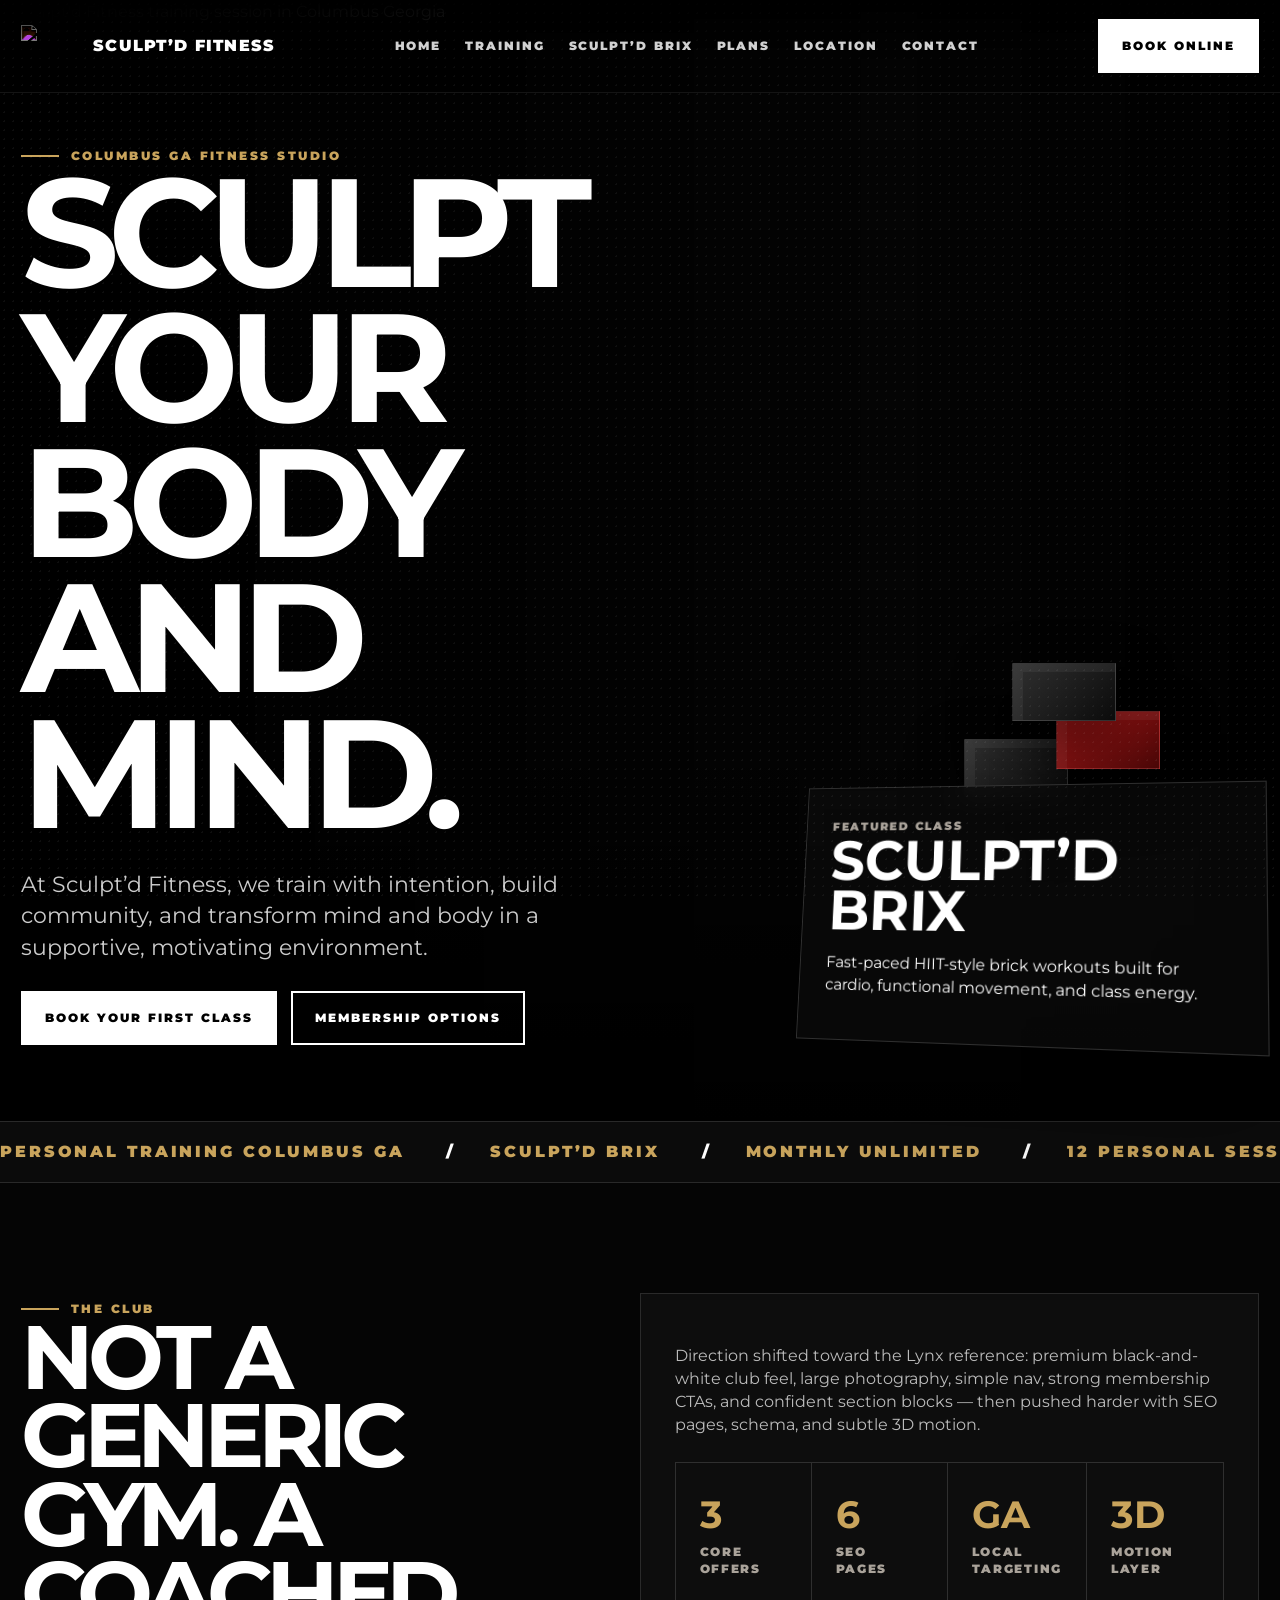
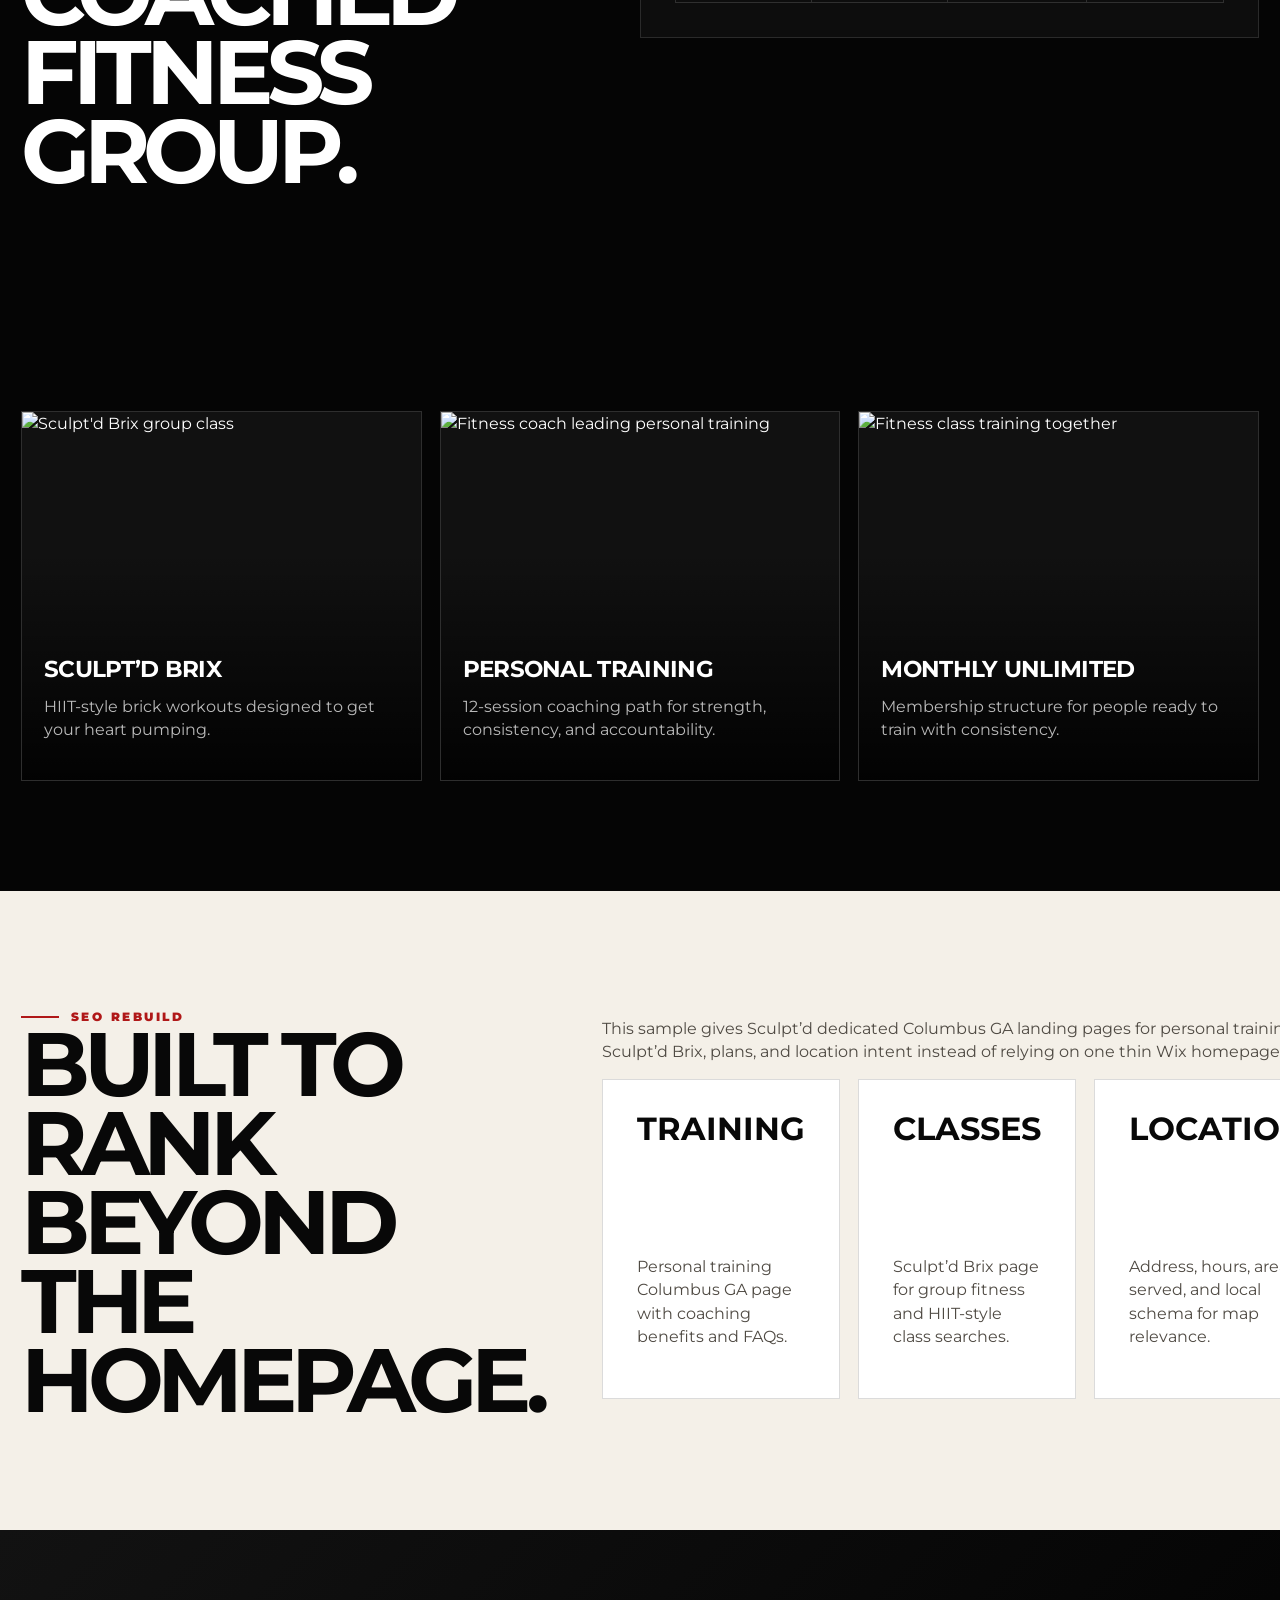
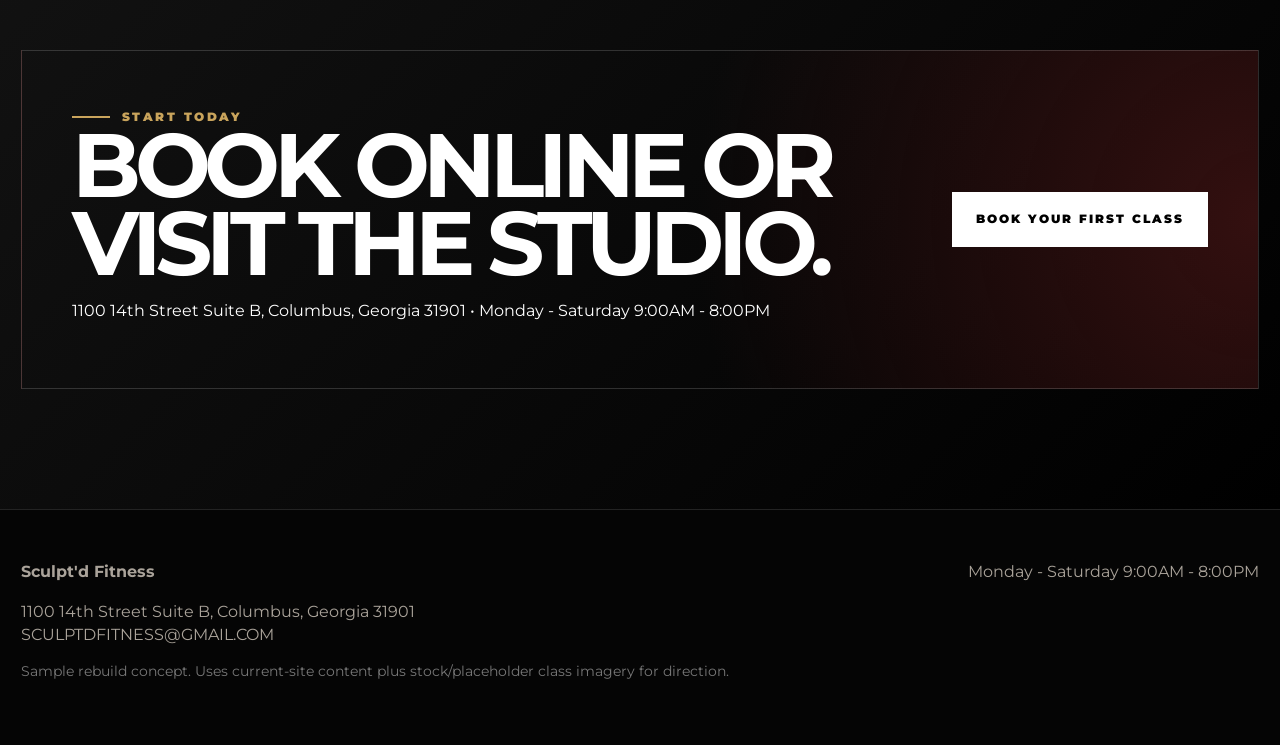
==== index.html @ f7540412 "Initial Sculptd Fitness rebuild sample" ====
<!doctype html><html lang="en"><head><meta charset="utf-8"><meta name="viewport" content="width=device-width,initial-scale=1"><title>Sculpt’d Fitness Columbus GA | Personal Training & Group Fitness</title><meta name="description" content="Sculpt’d Fitness in Columbus, GA offers intentional personal training, Sculpt’d Brix group classes, and supportive fitness coaching for body and mind."><link rel="canonical" href="https://sculptd-fitness-lynx-style.amplifyapp.com/"><meta name="robots" content="index,follow,max-image-preview:large"><meta property="og:type" content="website"><meta property="og:site_name" content="Sculpt'd Fitness"><meta property="og:title" content="Sculpt’d Fitness Columbus GA | Personal Training & Group Fitness"><meta property="og:description" content="Sculpt’d Fitness in Columbus, GA offers intentional personal training, Sculpt’d Brix group classes, and supportive fitness coaching for body and mind."><meta property="og:url" content="https://sculptd-fitness-lynx-style.amplifyapp.com/"><meta property="og:image" content="https://static.wixstatic.com/media/26e661_0a18be7fd16a49028273968df0d10be4~mv2.jpg/v1/fit/w_1920,h_1082,q_90,enc_avif,quality_auto/26e661_0a18be7fd16a49028273968df0d10be4~mv2.jpg"><meta name="twitter:card" content="summary_large_image"><meta name="theme-color" content="#050505"><link rel="preconnect" href="https://static.wixstatic.com"><link rel="preconnect" href="https://images.unsplash.com"><link rel="preconnect" href="https://fonts.gstatic.com" crossorigin><link href="https://fonts.googleapis.com/css2?family=Montserrat:wght@500;700;800;900&display=swap" rel="stylesheet"><link rel="stylesheet" href="/assets/styles.css"><script type="application/ld+json">{"@context":"https://schema.org","@graph":[{"@type":"HealthClub","name":"Sculpt'd Fitness","url":"https://sculptd-fitness-lynx-style.amplifyapp.com/","description":"Sculpt\u2019d Fitness in Columbus, GA offers intentional personal training, Sculpt\u2019d Brix group classes, and supportive fitness coaching for body and mind.","email":"SCULPTDFITNESS@GMAIL.COM","address":{"@type":"PostalAddress","streetAddress":"1100 14th Street Suite B","addressLocality":"Columbus","addressRegion":"GA","postalCode":"31901","addressCountry":"US"},"areaServed":["Columbus GA","Phenix City AL","Fort Moore","Midtown Columbus","Uptown Columbus"],"openingHours":"Mo-Sa 09:00-20:00","image":["https://static.wixstatic.com/media/26e661_0a18be7fd16a49028273968df0d10be4~mv2.jpg/v1/fit/w_1920,h_1082,q_90,enc_avif,quality_auto/26e661_0a18be7fd16a49028273968df0d10be4~mv2.jpg","https://static.wixstatic.com/media/26e661_332466b72b2a48c4b54aef858ad2193b~mv2.jpg/v1/fill/w_1920,h_1082,fp_0.43_0.16,q_90,enc_avif,quality_auto/26e661_332466b72b2a48c4b54aef858ad2193b~mv2.jpg"],"priceRange":"$$"},{"@type":"WebPage","name":"Sculpt\u2019d Fitness Columbus GA | Personal Training & Group Fitness","url":"https://sculptd-fitness-lynx-style.amplifyapp.com/","description":"Sculpt\u2019d Fitness in Columbus, GA offers intentional personal training, Sculpt\u2019d Brix group classes, and supportive fitness coaching for body and mind."}]}</script></head><body><div class="noise"></div><header class="top"><div class="wrap nav"><a class="brand" href="/"><img src="https://static.wixstatic.com/media/26e661_750575c9e4274ef0bce6923ff334ce80~mv2.png/v1/fit/w_960,h_540,q_90,enc_avif,quality_auto/26e661_750575c9e4274ef0bce6923ff334ce80~mv2.png" alt="Sculpt'd Fitness logo"><span>Sculpt’d Fitness</span></a><nav class="links"><a href="/">Home</a><a href="/personal-training-columbus-ga/">Training</a><a href="/sculptd-brix-columbus-ga/">Sculpt’d Brix</a><a href="/plans/">Plans</a><a href="/location/">Location</a><a href="/contact/">Contact</a></nav><a class="btn" href="/contact/">Book Online</a></div></header><main><section class="hero"><div class="hero-bg"><img src="https://static.wixstatic.com/media/26e661_0a18be7fd16a49028273968df0d10be4~mv2.jpg/v1/fit/w_1920,h_1082,q_90,enc_avif,quality_auto/26e661_0a18be7fd16a49028273968df0d10be4~mv2.jpg" alt="Sculpt'd Fitness training session in Columbus Georgia"></div><div class="wrap hero-grid"><div><span class="eyebrow">Columbus GA fitness studio</span><h1>Sculpt your body and mind.</h1><p class="lede">At Sculpt’d Fitness, we train with intention, build community, and transform mind and body in a supportive, motivating environment.</p><div class="hero-actions"><a class="btn" href="/contact/">Book your first class</a><a class="btn ghost" href="/plans/">Membership options</a></div></div><div class="motion-stage"><div class="bricks"><span class="brick"></span><span class="brick"></span><span class="brick"></span></div><div class="brick-card"><span>Featured class</span><b>Sculpt’d Brix</b><p>Fast-paced HIIT-style brick workouts built for cardio, functional movement, and class energy.</p></div></div></div></section><section class="strip"><div class="ticker"><span>Personal Training Columbus GA</span><span>Sculpt’d Brix</span><span>Monthly Unlimited</span><span>12 Personal Sessions</span><span>Group Fitness Classes</span><span>Downtown Columbus Fitness</span><span>Personal Training Columbus GA</span><span>Sculpt’d Brix</span></div></section><section class="section"><div class="wrap split"><div><span class="eyebrow">The club</span><h2>Not a generic gym. A coached fitness group.</h2></div><div class="dark-card"><p>Direction shifted toward the Lynx reference: premium black-and-white club feel, large photography, simple nav, strong membership CTAs, and confident section blocks — then pushed harder with SEO pages, schema, and subtle 3D motion.</p><div class="number-grid"><div class="num"><b>3</b><span>Core offers</span></div><div class="num"><b>6</b><span>SEO pages</span></div><div class="num"><b>GA</b><span>Local targeting</span></div><div class="num"><b>3D</b><span>Motion layer</span></div></div></div></div></section><section class="section"><div class="wrap grid"><a class="tile" href="/sculptd-brix-columbus-ga/"><img src="https://static.wixstatic.com/media/26e661_332466b72b2a48c4b54aef858ad2193b~mv2.jpg/v1/fill/w_1920,h_1082,fp_0.43_0.16,q_90,enc_avif,quality_auto/26e661_332466b72b2a48c4b54aef858ad2193b~mv2.jpg" alt="Sculpt'd Brix group class"><div class="tile-content"><h3>Sculpt’d Brix</h3><p>HIIT-style brick workouts designed to get your heart pumping.</p></div></a><a class="tile" href="/personal-training-columbus-ga/"><img src="https://static.wixstatic.com/media/26e661_a93cd46734074bb7bc2c0c026bea929a~mv2.jpg/v1/fit/w_1920,h_1082,q_90,enc_avif,quality_auto/26e661_a93cd46734074bb7bc2c0c026bea929a~mv2.jpg" alt="Fitness coach leading personal training"><div class="tile-content"><h3>Personal Training</h3><p>12-session coaching path for strength, consistency, and accountability.</p></div></a><a class="tile" href="/plans/"><img src="https://images.unsplash.com/photo-1518611012118-696072aa579a?auto=format&fit=crop&w=1800&q=86" alt="Fitness class training together"><div class="tile-content"><h3>Monthly Unlimited</h3><p>Membership structure for people ready to train with consistency.</p></div></a></div></section><section class="section white"><div class="wrap split"><div><span class="eyebrow">SEO rebuild</span><h2>Built to rank beyond the homepage.</h2></div><div><p>This sample gives Sculpt’d dedicated Columbus GA landing pages for personal training, Sculpt’d Brix, plans, and location intent instead of relying on one thin Wix homepage.</p><div class="plans"><div class="plan"><strong>Training</strong><p>Personal training Columbus GA page with coaching benefits and FAQs.</p></div><div class="plan"><strong>Classes</strong><p>Sculpt’d Brix page for group fitness and HIIT-style class searches.</p></div><div class="plan"><strong>Location</strong><p>Address, hours, area served, and local schema for map relevance.</p></div></div></div></div></section><section class="cta"><div class="wrap cta-box"><div><span class="eyebrow">Start today</span><h2>Book online or visit the studio.</h2><p>1100 14th Street Suite B, Columbus, Georgia 31901 • Monday - Saturday 9:00AM - 8:00PM</p></div><a class="btn" href="/contact/">Book Your First Class</a></div></section></main><footer><div class="wrap foot"><div><b>Sculpt'd Fitness</b><p>1100 14th Street Suite B, Columbus, Georgia 31901<br>SCULPTDFITNESS@GMAIL.COM</p><p class="fine">Sample rebuild concept. Uses current-site content plus stock/placeholder class imagery for direction.</p></div><div>Monday - Saturday 9:00AM - 8:00PM</div></div></footer><script src="/assets/site.js" defer></script></body></html>
---- assets/styles.css ----
:root{--black:#050505;--white:#fff;--soft:#f4f0e8;--muted:#aaa39a;--gold:#c9a45c;--red:#b01818;--line:rgba(255,255,255,.16);--max:1240px}*{box-sizing:border-box}html{scroll-behavior:smooth}body{margin:0;background:#050505;color:#fff;font-family:Montserrat,Arial,sans-serif;line-height:1.45;overflow-x:hidden}img{max-width:100%;display:block}.noise{position:fixed;inset:0;pointer-events:none;opacity:.055;background-image:radial-gradient(#fff 1px,transparent 1px);background-size:9px 9px;z-index:1}.wrap{width:min(var(--max),calc(100% - 42px));margin:auto}.top{position:fixed;top:0;left:0;right:0;z-index:20;background:linear-gradient(180deg,rgba(0,0,0,.9),rgba(0,0,0,.35),transparent);border-bottom:1px solid rgba(255,255,255,.08)}.nav{height:92px;display:flex;align-items:center;justify-content:space-between;gap:22px}.brand{display:flex;align-items:center;gap:14px;text-decoration:none;color:#fff;font-weight:950;text-transform:uppercase;letter-spacing:.08em}.brand img{width:58px;height:42px;object-fit:contain;filter:invert(1) contrast(1.3)}.links{display:flex;gap:24px;align-items:center}.links a{text-decoration:none;text-transform:uppercase;font-size:.75rem;font-weight:900;letter-spacing:.16em;color:rgba(255,255,255,.82)}.links a:hover{color:var(--gold)}.btn{display:inline-flex;align-items:center;justify-content:center;text-decoration:none;background:#fff;color:#000;text-transform:uppercase;font-size:.78rem;letter-spacing:.16em;font-weight:950;padding:16px 22px;border:2px solid #fff;transition:.22s transform,.22s background,.22s color}.btn:hover{transform:translateY(-3px);background:var(--gold);border-color:var(--gold)}.btn.ghost{background:transparent;color:#fff}.btn.ghost:hover{background:#fff;color:#000}.hero{min-height:100vh;position:relative;display:grid;align-items:end;isolation:isolate;padding:140px 0 76px}.hero:before{content:"";position:absolute;inset:0;background:linear-gradient(90deg,#000 0%,rgba(0,0,0,.84) 32%,rgba(0,0,0,.26) 70%,#000 100%),linear-gradient(0deg,#000 0%,transparent 35%);z-index:-1}.hero-bg{position:absolute;inset:0;z-index:-2;overflow:hidden}.hero-bg img{width:100%;height:100%;object-fit:cover;filter:grayscale(.12) contrast(1.14);animation:slowZoom 16s ease-in-out infinite alternate}.hero-grid{display:grid;grid-template-columns:1.05fr .95fr;gap:44px;align-items:end}.eyebrow{display:inline-flex;gap:12px;align-items:center;color:var(--gold);font-weight:950;text-transform:uppercase;letter-spacing:.2em;font-size:.77rem}.eyebrow:before{content:"";width:38px;height:2px;background:var(--gold)}h1,h2,h3{margin:0;text-transform:uppercase;line-height:.88;letter-spacing:-.07em}h1{font-size:clamp(4.6rem,12vw,11.8rem);max-width:980px}h2{font-size:clamp(2.8rem,7vw,7rem)}h3{font-size:1.45rem;letter-spacing:-.03em}.lede{font-size:clamp(1.06rem,1.7vw,1.38rem);color:rgba(255,255,255,.8);max-width:660px;margin:28px 0}.hero-actions{display:flex;gap:14px;flex-wrap:wrap}.motion-stage{perspective:1000px;min-height:360px;position:relative}.brick-card{position:absolute;right:0;bottom:0;width:min(470px,92%);padding:28px;background:rgba(10,10,10,.74);border:1px solid var(--line);backdrop-filter:blur(12px);transform:rotateY(-12deg) rotateX(8deg);box-shadow:0 40px 90px rgba(0,0,0,.48);animation:cardFloat 7s ease-in-out infinite}.brick-card b{display:block;font-size:3.6rem;line-height:.9;text-transform:uppercase}.brick-card span{color:var(--muted);text-transform:uppercase;letter-spacing:.14em;font-weight:900;font-size:.78rem}.bricks{position:absolute;right:55px;top:-40px;width:240px;height:190px;transform-style:preserve-3d;animation:brickSpin 9s ease-in-out infinite}.brick{position:absolute;width:104px;height:58px;background:linear-gradient(135deg,#303030,#0b0b0b);border:1px solid rgba(255,255,255,.1);box-shadow:inset 10px 8px rgba(255,255,255,.05),0 22px 55px rgba(0,0,0,.55)}.brick:nth-child(1){left:0;top:94px}.brick:nth-child(2){left:92px;top:66px;background:linear-gradient(135deg,var(--red),#4d0707)}.brick:nth-child(3){left:48px;top:18px}.strip{border-block:1px solid rgba(255,255,255,.12);background:#0b0b0b;overflow:hidden}.ticker{display:flex;gap:34px;white-space:nowrap;animation:ticker 24s linear infinite;padding:18px 0;color:var(--gold);font-weight:950;text-transform:uppercase;letter-spacing:.18em}.ticker span:after{content:" /";color:#fff;margin-left:34px}.section{padding:110px 0;position:relative}.split{display:grid;grid-template-columns:.95fr 1.05fr;gap:58px;align-items:start}.dark-card{background:#0d0d0d;border:1px solid rgba(255,255,255,.12);padding:34px}.grid{display:grid;grid-template-columns:repeat(3,1fr);gap:18px}.tile{min-height:370px;position:relative;overflow:hidden;background:#111;border:1px solid rgba(255,255,255,.12);transform-style:preserve-3d;transition:.25s transform,.25s border;color:#fff;text-decoration:none}.tile:hover{transform:translateY(-10px) rotateX(3deg);border-color:rgba(201,164,92,.58)}.tile img{position:absolute;inset:0;width:100%;height:100%;object-fit:cover;filter:grayscale(.12) contrast(1.1);transition:.4s transform}.tile:hover img{transform:scale(1.05)}.tile:after{content:"";position:absolute;inset:0;background:linear-gradient(0deg,rgba(0,0,0,.88),transparent 62%)}.tile-content{position:absolute;left:22px;right:22px;bottom:22px;z-index:2}.tile p,.dark-card p,.split p{color:rgba(255,255,255,.72)}.number-grid{display:grid;grid-template-columns:repeat(4,1fr);border:1px solid rgba(255,255,255,.14);margin-top:26px}.num{padding:24px;border-right:1px solid rgba(255,255,255,.14)}.num:last-child{border-right:0}.num b{font-size:2.4rem;color:var(--gold)}.num span{display:block;color:var(--muted);text-transform:uppercase;font-size:.75rem;letter-spacing:.14em;font-weight:900}.white{background:var(--soft);color:#080808}.white .eyebrow{color:var(--red)}.white .eyebrow:before{background:var(--red)}.white p{color:#4f4a43}.plans{display:grid;grid-template-columns:repeat(3,1fr);gap:18px}.plan{padding:34px;border:1px solid rgba(0,0,0,.14);background:#fff;min-height:320px;display:flex;flex-direction:column;justify-content:space-between}.plan strong{font-size:2rem;text-transform:uppercase;line-height:.95}.plan .price{font-size:1.15rem;color:var(--red);font-weight:950}.locbox{display:grid;grid-template-columns:1fr 1fr;border:1px solid rgba(255,255,255,.14)}.locbox>div{padding:42px}.locbox>div+div{border-left:1px solid rgba(255,255,255,.14)}.faq details{border-top:1px solid rgba(255,255,255,.14);padding:22px 0}.faq summary{cursor:pointer;font-weight:950;text-transform:uppercase;letter-spacing:.08em}.cta{padding:120px 0;background:linear-gradient(135deg,#121212,#000)}.cta-box{display:grid;grid-template-columns:1fr auto;gap:30px;align-items:center;border:1px solid rgba(255,255,255,.16);padding:50px;background:radial-gradient(circle at right,#341010,transparent 45%)}footer{padding:50px 0;color:var(--muted);border-top:1px solid rgba(255,255,255,.12);background:#050505}.foot{display:grid;grid-template-columns:1fr auto;gap:26px}.fine{font-size:.85rem;color:#777}@keyframes slowZoom{from{transform:scale(1)}to{transform:scale(1.08)}}@keyframes cardFloat{0%,100%{transform:rotateY(-12deg) rotateX(8deg) translateY(0)}50%{transform:rotateY(-6deg) rotateX(4deg) translateY(-18px)}}@keyframes brickSpin{0%,100%{transform:rotateZ(-5deg) rotateY(0)}50%{transform:rotateZ(4deg) rotateY(28deg)}}@keyframes ticker{to{transform:translateX(-50%)}}@media(max-width:940px){.links{display:none}.hero-grid,.split,.locbox,.cta-box{grid-template-columns:1fr}.grid,.plans{grid-template-columns:1fr}.number-grid{grid-template-columns:1fr 1fr}.hero{padding-top:120px}.motion-stage{min-height:260px}.locbox>div+div{border-left:0;border-top:1px solid rgba(255,255,255,.14)}h1{font-size:clamp(4rem,18vw,7rem)}}@media(prefers-reduced-motion:reduce){*{animation:none!important;transition:none!important}}
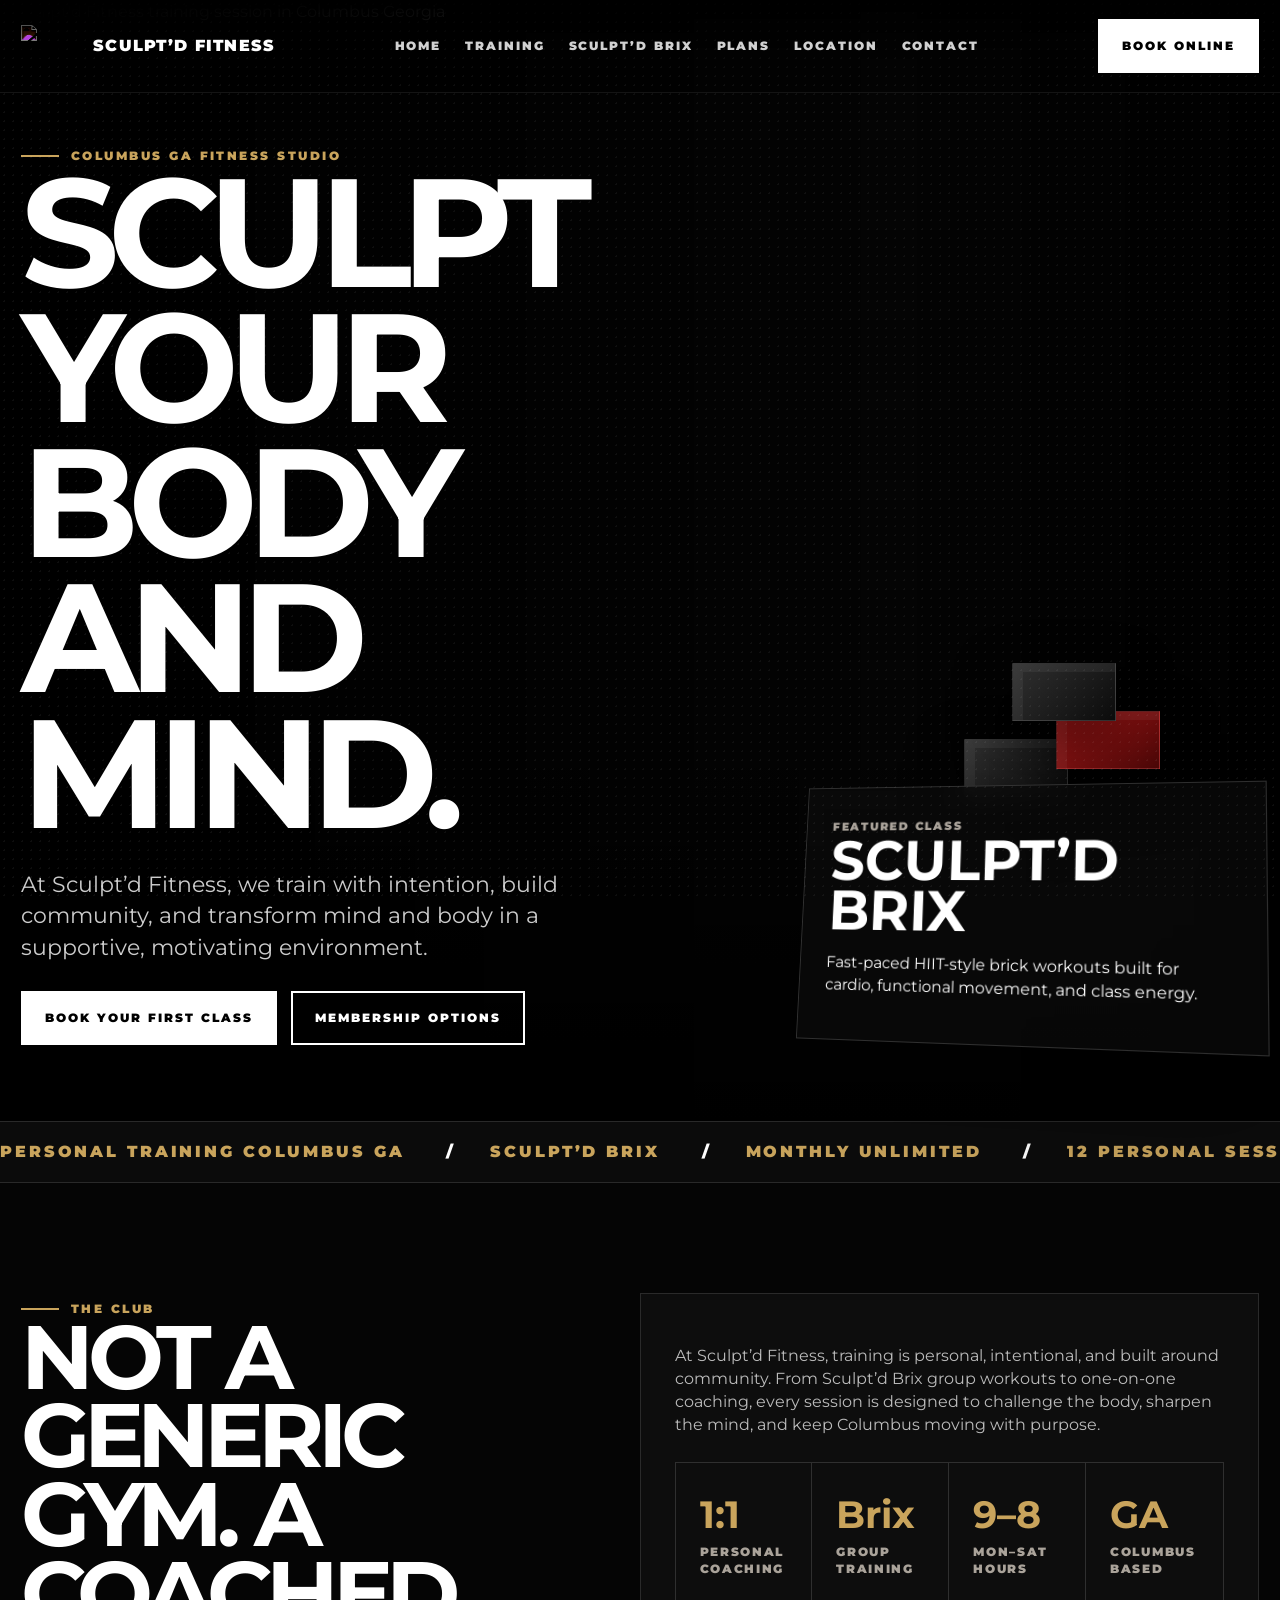
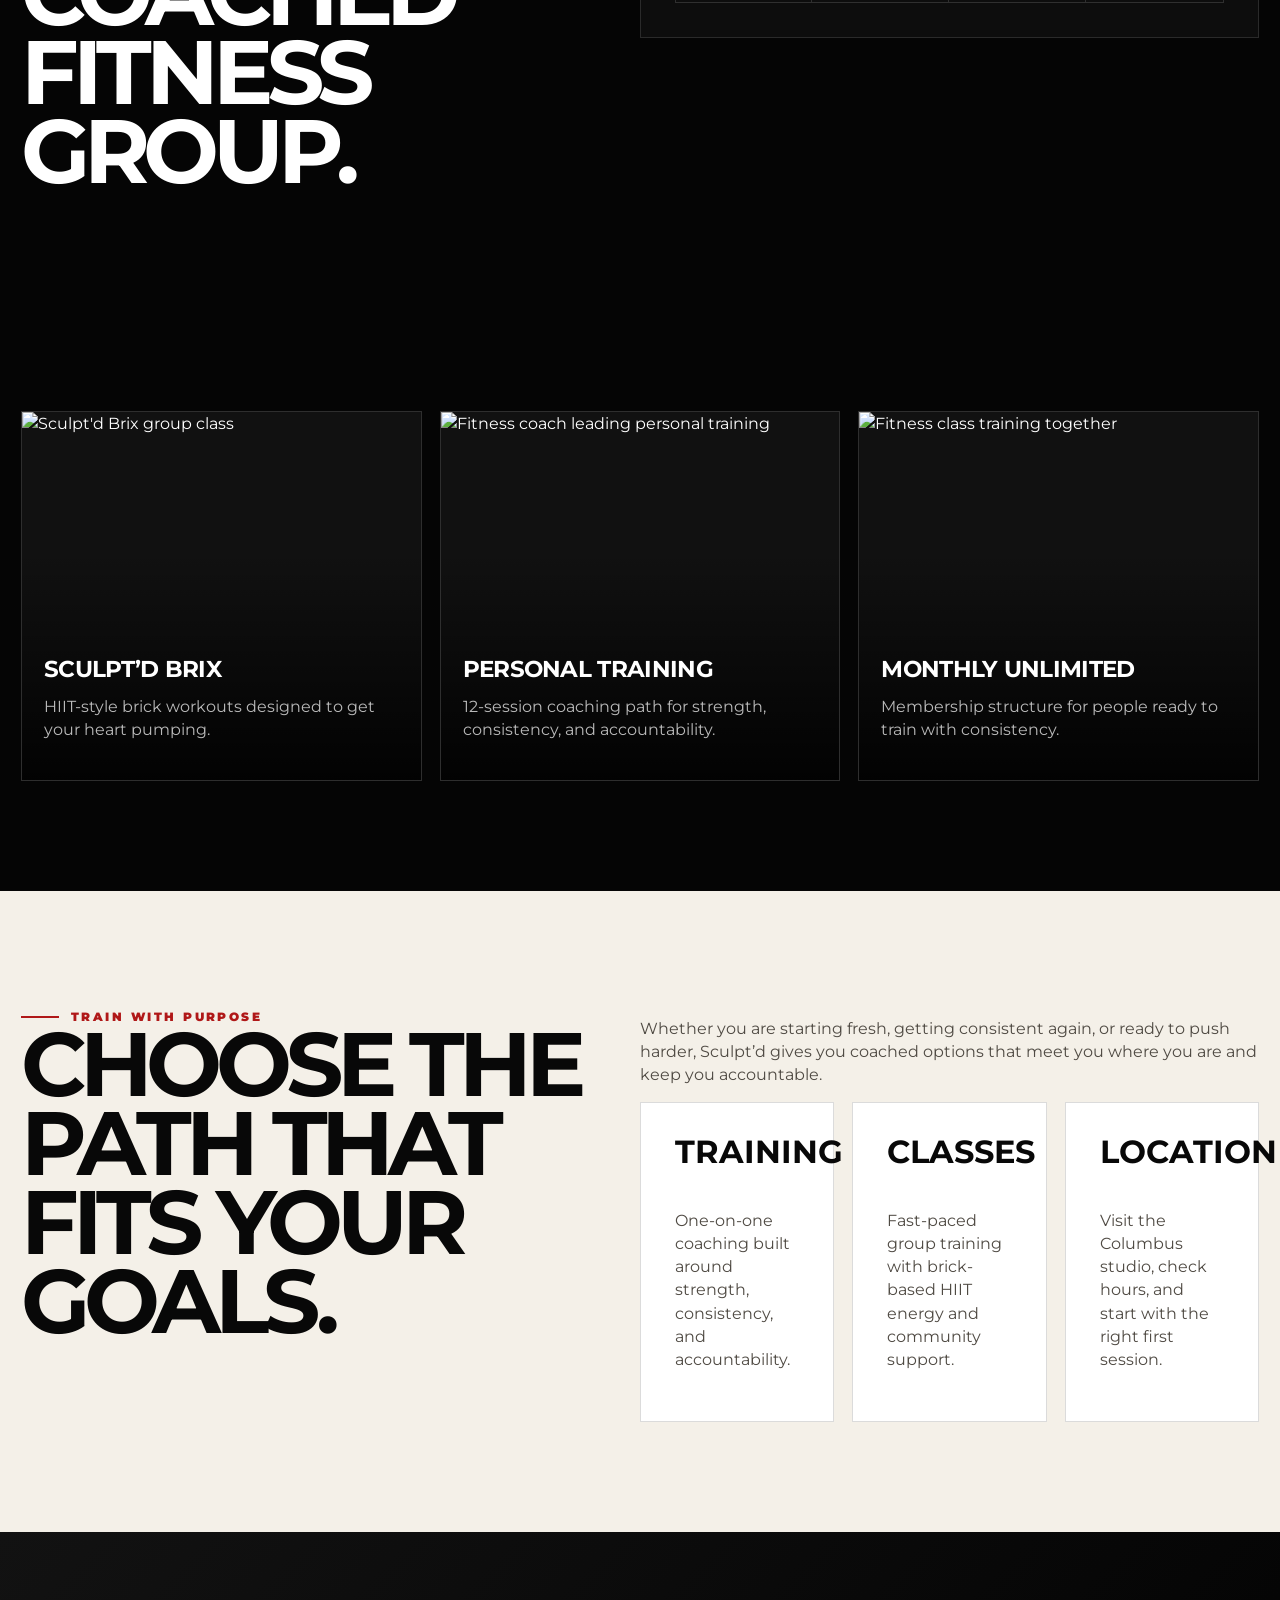
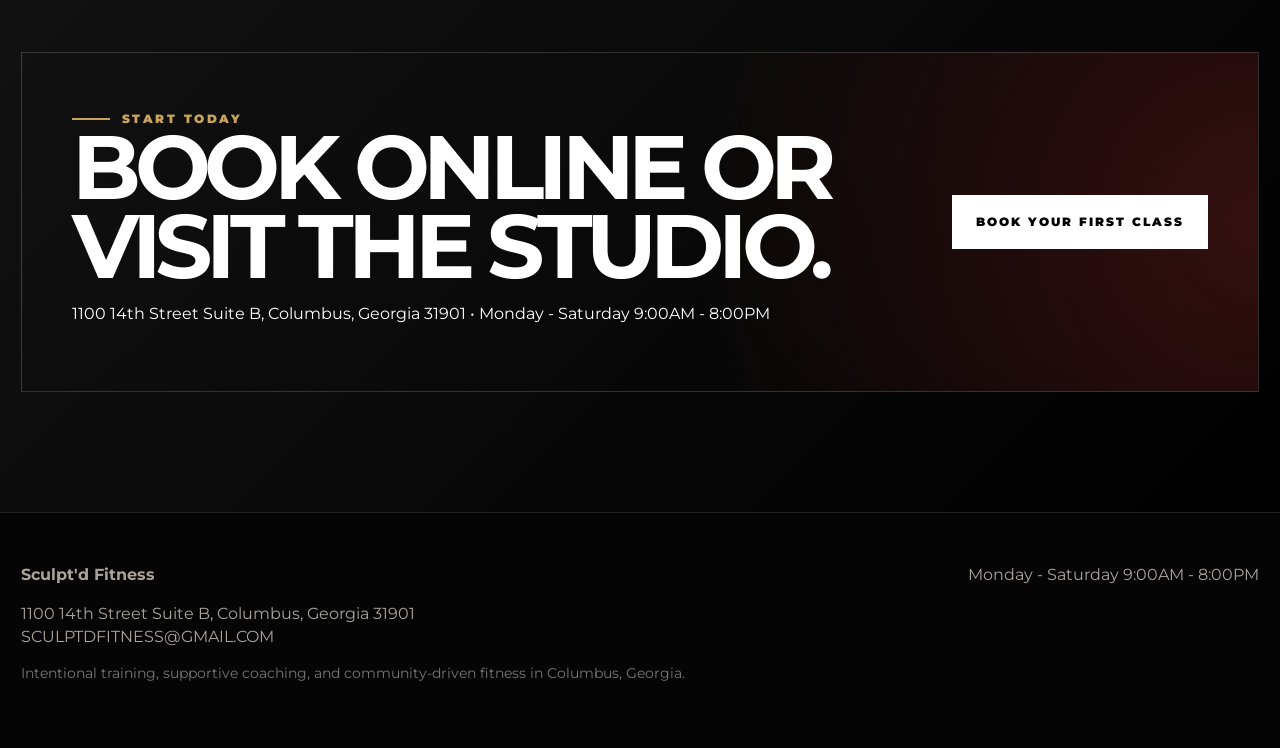
==== commit 484782b0: "Remove internal process copy from homepage" ====
--- a/index.html
+++ b/index.html
@@ -1 +1 @@
-<!doctype html><html lang="en"><head><meta charset="utf-8"><meta name="viewport" content="width=device-width,initial-scale=1"><title>Sculpt’d Fitness Columbus GA | Personal Training & Group Fitness</title><meta name="description" content="Sculpt’d Fitness in Columbus, GA offers intentional personal training, Sculpt’d Brix group classes, and supportive fitness coaching for body and mind."><link rel="canonical" href="https://sculptd-fitness-lynx-style.amplifyapp.com/"><meta name="robots" content="index,follow,max-image-preview:large"><meta property="og:type" content="website"><meta property="og:site_name" content="Sculpt'd Fitness"><meta property="og:title" content="Sculpt’d Fitness Columbus GA | Personal Training & Group Fitness"><meta property="og:description" content="Sculpt’d Fitness in Columbus, GA offers intentional personal training, Sculpt’d Brix group classes, and supportive fitness coaching for body and mind."><meta property="og:url" content="https://sculptd-fitness-lynx-style.amplifyapp.com/"><meta property="og:image" content="https://static.wixstatic.com/media/26e661_0a18be7fd16a49028273968df0d10be4~mv2.jpg/v1/fit/w_1920,h_1082,q_90,enc_avif,quality_auto/26e661_0a18be7fd16a49028273968df0d10be4~mv2.jpg"><meta name="twitter:card" content="summary_large_image"><meta name="theme-color" content="#050505"><link rel="preconnect" href="https://static.wixstatic.com"><link rel="preconnect" href="https://images.unsplash.com"><link rel="preconnect" href="https://fonts.gstatic.com" crossorigin><link href="https://fonts.googleapis.com/css2?family=Montserrat:wght@500;700;800;900&display=swap" rel="stylesheet"><link rel="stylesheet" href="/assets/styles.css"><script type="application/ld+json">{"@context":"https://schema.org","@graph":[{"@type":"HealthClub","name":"Sculpt'd Fitness","url":"https://sculptd-fitness-lynx-style.amplifyapp.com/","description":"Sculpt\u2019d Fitness in Columbus, GA offers intentional personal training, Sculpt\u2019d Brix group classes, and supportive fitness coaching for body and mind.","email":"SCULPTDFITNESS@GMAIL.COM","address":{"@type":"PostalAddress","streetAddress":"1100 14th Street Suite B","addressLocality":"Columbus","addressRegion":"GA","postalCode":"31901","addressCountry":"US"},"areaServed":["Columbus GA","Phenix City AL","Fort Moore","Midtown Columbus","Uptown Columbus"],"openingHours":"Mo-Sa 09:00-20:00","image":["https://static.wixstatic.com/media/26e661_0a18be7fd16a49028273968df0d10be4~mv2.jpg/v1/fit/w_1920,h_1082,q_90,enc_avif,quality_auto/26e661_0a18be7fd16a49028273968df0d10be4~mv2.jpg","https://static.wixstatic.com/media/26e661_332466b72b2a48c4b54aef858ad2193b~mv2.jpg/v1/fill/w_1920,h_1082,fp_0.43_0.16,q_90,enc_avif,quality_auto/26e661_332466b72b2a48c4b54aef858ad2193b~mv2.jpg"],"priceRange":"$$"},{"@type":"WebPage","name":"Sculpt\u2019d Fitness Columbus GA | Personal Training & Group Fitness","url":"https://sculptd-fitness-lynx-style.amplifyapp.com/","description":"Sculpt\u2019d Fitness in Columbus, GA offers intentional personal training, Sculpt\u2019d Brix group classes, and supportive fitness coaching for body and mind."}]}</script></head><body><div class="noise"></div><header class="top"><div class="wrap nav"><a class="brand" href="/"><img src="https://static.wixstatic.com/media/26e661_750575c9e4274ef0bce6923ff334ce80~mv2.png/v1/fit/w_960,h_540,q_90,enc_avif,quality_auto/26e661_750575c9e4274ef0bce6923ff334ce80~mv2.png" alt="Sculpt'd Fitness logo"><span>Sculpt’d Fitness</span></a><nav class="links"><a href="/">Home</a><a href="/personal-training-columbus-ga/">Training</a><a href="/sculptd-brix-columbus-ga/">Sculpt’d Brix</a><a href="/plans/">Plans</a><a href="/location/">Location</a><a href="/contact/">Contact</a></nav><a class="btn" href="/contact/">Book Online</a></div></header><main><section class="hero"><div class="hero-bg"><img src="https://static.wixstatic.com/media/26e661_0a18be7fd16a49028273968df0d10be4~mv2.jpg/v1/fit/w_1920,h_1082,q_90,enc_avif,quality_auto/26e661_0a18be7fd16a49028273968df0d10be4~mv2.jpg" alt="Sculpt'd Fitness training session in Columbus Georgia"></div><div class="wrap hero-grid"><div><span class="eyebrow">Columbus GA fitness studio</span><h1>Sculpt your body and mind.</h1><p class="lede">At Sculpt’d Fitness, we train with intention, build community, and transform mind and body in a supportive, motivating environment.</p><div class="hero-actions"><a class="btn" href="/contact/">Book your first class</a><a class="btn ghost" href="/plans/">Membership options</a></div></div><div class="motion-stage"><div class="bricks"><span class="brick"></span><span class="brick"></span><span class="brick"></span></div><div class="brick-card"><span>Featured class</span><b>Sculpt’d Brix</b><p>Fast-paced HIIT-style brick workouts built for cardio, functional movement, and class energy.</p></div></div></div></section><section class="strip"><div class="ticker"><span>Personal Training Columbus GA</span><span>Sculpt’d Brix</span><span>Monthly Unlimited</span><span>12 Personal Sessions</span><span>Group Fitness Classes</span><span>Downtown Columbus Fitness</span><span>Personal Training Columbus GA</span><span>Sculpt’d Brix</span></div></section><section class="section"><div class="wrap split"><div><span class="eyebrow">The club</span><h2>Not a generic gym. A coached fitness group.</h2></div><div class="dark-card"><p>Direction shifted toward the Lynx reference: premium black-and-white club feel, large photography, simple nav, strong membership CTAs, and confident section blocks — then pushed harder with SEO pages, schema, and subtle 3D motion.</p><div class="number-grid"><div class="num"><b>3</b><span>Core offers</span></div><div class="num"><b>6</b><span>SEO pages</span></div><div class="num"><b>GA</b><span>Local targeting</span></div><div class="num"><b>3D</b><span>Motion layer</span></div></div></div></div></section><section class="section"><div class="wrap grid"><a class="tile" href="/sculptd-brix-columbus-ga/"><img src="https://static.wixstatic.com/media/26e661_332466b72b2a48c4b54aef858ad2193b~mv2.jpg/v1/fill/w_1920,h_1082,fp_0.43_0.16,q_90,enc_avif,quality_auto/26e661_332466b72b2a48c4b54aef858ad2193b~mv2.jpg" alt="Sculpt'd Brix group class"><div class="tile-content"><h3>Sculpt’d Brix</h3><p>HIIT-style brick workouts designed to get your heart pumping.</p></div></a><a class="tile" href="/personal-training-columbus-ga/"><img src="https://static.wixstatic.com/media/26e661_a93cd46734074bb7bc2c0c026bea929a~mv2.jpg/v1/fit/w_1920,h_1082,q_90,enc_avif,quality_auto/26e661_a93cd46734074bb7bc2c0c026bea929a~mv2.jpg" alt="Fitness coach leading personal training"><div class="tile-content"><h3>Personal Training</h3><p>12-session coaching path for strength, consistency, and accountability.</p></div></a><a class="tile" href="/plans/"><img src="https://images.unsplash.com/photo-1518611012118-696072aa579a?auto=format&fit=crop&w=1800&q=86" alt="Fitness class training together"><div class="tile-content"><h3>Monthly Unlimited</h3><p>Membership structure for people ready to train with consistency.</p></div></a></div></section><section class="section white"><div class="wrap split"><div><span class="eyebrow">SEO rebuild</span><h2>Built to rank beyond the homepage.</h2></div><div><p>This sample gives Sculpt’d dedicated Columbus GA landing pages for personal training, Sculpt’d Brix, plans, and location intent instead of relying on one thin Wix homepage.</p><div class="plans"><div class="plan"><strong>Training</strong><p>Personal training Columbus GA page with coaching benefits and FAQs.</p></div><div class="plan"><strong>Classes</strong><p>Sculpt’d Brix page for group fitness and HIIT-style class searches.</p></div><div class="plan"><strong>Location</strong><p>Address, hours, area served, and local schema for map relevance.</p></div></div></div></div></section><section class="cta"><div class="wrap cta-box"><div><span class="eyebrow">Start today</span><h2>Book online or visit the studio.</h2><p>1100 14th Street Suite B, Columbus, Georgia 31901 • Monday - Saturday 9:00AM - 8:00PM</p></div><a class="btn" href="/contact/">Book Your First Class</a></div></section></main><footer><div class="wrap foot"><div><b>Sculpt'd Fitness</b><p>1100 14th Street Suite B, Columbus, Georgia 31901<br>SCULPTDFITNESS@GMAIL.COM</p><p class="fine">Sample rebuild concept. Uses current-site content plus stock/placeholder class imagery for direction.</p></div><div>Monday - Saturday 9:00AM - 8:00PM</div></div></footer><script src="/assets/site.js" defer></script></body></html>+<!doctype html><html lang="en"><head><meta charset="utf-8"><meta name="viewport" content="width=device-width,initial-scale=1"><title>Sculpt’d Fitness Columbus GA | Personal Training & Group Fitness</title><meta name="description" content="Sculpt’d Fitness in Columbus, GA offers intentional personal training, Sculpt’d Brix group classes, and supportive fitness coaching for body and mind."><link rel="canonical" href="https://sculptd-fitness-lynx-style.amplifyapp.com/"><meta name="robots" content="index,follow,max-image-preview:large"><meta property="og:type" content="website"><meta property="og:site_name" content="Sculpt'd Fitness"><meta property="og:title" content="Sculpt’d Fitness Columbus GA | Personal Training & Group Fitness"><meta property="og:description" content="Sculpt’d Fitness in Columbus, GA offers intentional personal training, Sculpt’d Brix group classes, and supportive fitness coaching for body and mind."><meta property="og:url" content="https://sculptd-fitness-lynx-style.amplifyapp.com/"><meta property="og:image" content="https://static.wixstatic.com/media/26e661_0a18be7fd16a49028273968df0d10be4~mv2.jpg/v1/fit/w_1920,h_1082,q_90,enc_avif,quality_auto/26e661_0a18be7fd16a49028273968df0d10be4~mv2.jpg"><meta name="twitter:card" content="summary_large_image"><meta name="theme-color" content="#050505"><link rel="preconnect" href="https://static.wixstatic.com"><link rel="preconnect" href="https://images.unsplash.com"><link rel="preconnect" href="https://fonts.gstatic.com" crossorigin><link href="https://fonts.googleapis.com/css2?family=Montserrat:wght@500;700;800;900&display=swap" rel="stylesheet"><link rel="stylesheet" href="/assets/styles.css"><script type="application/ld+json">{"@context":"https://schema.org","@graph":[{"@type":"HealthClub","name":"Sculpt'd Fitness","url":"https://sculptd-fitness-lynx-style.amplifyapp.com/","description":"Sculpt\u2019d Fitness in Columbus, GA offers intentional personal training, Sculpt\u2019d Brix group classes, and supportive fitness coaching for body and mind.","email":"SCULPTDFITNESS@GMAIL.COM","address":{"@type":"PostalAddress","streetAddress":"1100 14th Street Suite B","addressLocality":"Columbus","addressRegion":"GA","postalCode":"31901","addressCountry":"US"},"areaServed":["Columbus GA","Phenix City AL","Fort Moore","Midtown Columbus","Uptown Columbus"],"openingHours":"Mo-Sa 09:00-20:00","image":["https://static.wixstatic.com/media/26e661_0a18be7fd16a49028273968df0d10be4~mv2.jpg/v1/fit/w_1920,h_1082,q_90,enc_avif,quality_auto/26e661_0a18be7fd16a49028273968df0d10be4~mv2.jpg","https://static.wixstatic.com/media/26e661_332466b72b2a48c4b54aef858ad2193b~mv2.jpg/v1/fill/w_1920,h_1082,fp_0.43_0.16,q_90,enc_avif,quality_auto/26e661_332466b72b2a48c4b54aef858ad2193b~mv2.jpg"],"priceRange":"$$"},{"@type":"WebPage","name":"Sculpt\u2019d Fitness Columbus GA | Personal Training & Group Fitness","url":"https://sculptd-fitness-lynx-style.amplifyapp.com/","description":"Sculpt\u2019d Fitness in Columbus, GA offers intentional personal training, Sculpt\u2019d Brix group classes, and supportive fitness coaching for body and mind."}]}</script></head><body><div class="noise"></div><header class="top"><div class="wrap nav"><a class="brand" href="/"><img src="https://static.wixstatic.com/media/26e661_750575c9e4274ef0bce6923ff334ce80~mv2.png/v1/fit/w_960,h_540,q_90,enc_avif,quality_auto/26e661_750575c9e4274ef0bce6923ff334ce80~mv2.png" alt="Sculpt'd Fitness logo"><span>Sculpt’d Fitness</span></a><nav class="links"><a href="/">Home</a><a href="/personal-training-columbus-ga/">Training</a><a href="/sculptd-brix-columbus-ga/">Sculpt’d Brix</a><a href="/plans/">Plans</a><a href="/location/">Location</a><a href="/contact/">Contact</a></nav><a class="btn" href="/contact/">Book Online</a></div></header><main><section class="hero"><div class="hero-bg"><img src="https://static.wixstatic.com/media/26e661_0a18be7fd16a49028273968df0d10be4~mv2.jpg/v1/fit/w_1920,h_1082,q_90,enc_avif,quality_auto/26e661_0a18be7fd16a49028273968df0d10be4~mv2.jpg" alt="Sculpt'd Fitness training session in Columbus Georgia"></div><div class="wrap hero-grid"><div><span class="eyebrow">Columbus GA fitness studio</span><h1>Sculpt your body and mind.</h1><p class="lede">At Sculpt’d Fitness, we train with intention, build community, and transform mind and body in a supportive, motivating environment.</p><div class="hero-actions"><a class="btn" href="/contact/">Book your first class</a><a class="btn ghost" href="/plans/">Membership options</a></div></div><div class="motion-stage"><div class="bricks"><span class="brick"></span><span class="brick"></span><span class="brick"></span></div><div class="brick-card"><span>Featured class</span><b>Sculpt’d Brix</b><p>Fast-paced HIIT-style brick workouts built for cardio, functional movement, and class energy.</p></div></div></div></section><section class="strip"><div class="ticker"><span>Personal Training Columbus GA</span><span>Sculpt’d Brix</span><span>Monthly Unlimited</span><span>12 Personal Sessions</span><span>Group Fitness Classes</span><span>Downtown Columbus Fitness</span><span>Personal Training Columbus GA</span><span>Sculpt’d Brix</span></div></section><section class="section"><div class="wrap split"><div><span class="eyebrow">The club</span><h2>Not a generic gym. A coached fitness group.</h2></div><div class="dark-card"><p>At Sculpt’d Fitness, training is personal, intentional, and built around community. From Sculpt’d Brix group workouts to one-on-one coaching, every session is designed to challenge the body, sharpen the mind, and keep Columbus moving with purpose.</p><div class="number-grid"><div class="num"><b>1:1</b><span>Personal coaching</span></div><div class="num"><b>Brix</b><span>Group training</span></div><div class="num"><b>9–8</b><span>Mon–Sat hours</span></div><div class="num"><b>GA</b><span>Columbus based</span></div></div></div></div></section><section class="section"><div class="wrap grid"><a class="tile" href="/sculptd-brix-columbus-ga/"><img src="https://static.wixstatic.com/media/26e661_332466b72b2a48c4b54aef858ad2193b~mv2.jpg/v1/fill/w_1920,h_1082,fp_0.43_0.16,q_90,enc_avif,quality_auto/26e661_332466b72b2a48c4b54aef858ad2193b~mv2.jpg" alt="Sculpt'd Brix group class"><div class="tile-content"><h3>Sculpt’d Brix</h3><p>HIIT-style brick workouts designed to get your heart pumping.</p></div></a><a class="tile" href="/personal-training-columbus-ga/"><img src="https://static.wixstatic.com/media/26e661_a93cd46734074bb7bc2c0c026bea929a~mv2.jpg/v1/fit/w_1920,h_1082,q_90,enc_avif,quality_auto/26e661_a93cd46734074bb7bc2c0c026bea929a~mv2.jpg" alt="Fitness coach leading personal training"><div class="tile-content"><h3>Personal Training</h3><p>12-session coaching path for strength, consistency, and accountability.</p></div></a><a class="tile" href="/plans/"><img src="https://images.unsplash.com/photo-1518611012118-696072aa579a?auto=format&fit=crop&w=1800&q=86" alt="Fitness class training together"><div class="tile-content"><h3>Monthly Unlimited</h3><p>Membership structure for people ready to train with consistency.</p></div></a></div></section><section class="section white"><div class="wrap split"><div><span class="eyebrow">Train with purpose</span><h2>Choose the path that fits your goals.</h2></div><div><p>Whether you are starting fresh, getting consistent again, or ready to push harder, Sculpt’d gives you coached options that meet you where you are and keep you accountable.</p><div class="plans"><div class="plan"><strong>Training</strong><p>One-on-one coaching built around strength, consistency, and accountability.</p></div><div class="plan"><strong>Classes</strong><p>Fast-paced group training with brick-based HIIT energy and community support.</p></div><div class="plan"><strong>Location</strong><p>Visit the Columbus studio, check hours, and start with the right first session.</p></div></div></div></div></section><section class="cta"><div class="wrap cta-box"><div><span class="eyebrow">Start today</span><h2>Book online or visit the studio.</h2><p>1100 14th Street Suite B, Columbus, Georgia 31901 • Monday - Saturday 9:00AM - 8:00PM</p></div><a class="btn" href="/contact/">Book Your First Class</a></div></section></main><footer><div class="wrap foot"><div><b>Sculpt'd Fitness</b><p>1100 14th Street Suite B, Columbus, Georgia 31901<br>SCULPTDFITNESS@GMAIL.COM</p><p class="fine">Intentional training, supportive coaching, and community-driven fitness in Columbus, Georgia.</p></div><div>Monday - Saturday 9:00AM - 8:00PM</div></div></footer><script src="/assets/site.js" defer></script></body></html>
--- a/assets/styles.css
+++ b/assets/styles.css
@@ -1,2 +1,85 @@
 
-:root{--black:#050505;--white:#fff;--soft:#f4f0e8;--muted:#aaa39a;--gold:#c9a45c;--red:#b01818;--line:rgba(255,255,255,.16);--max:1240px}*{box-sizing:border-box}html{scroll-behavior:smooth}body{margin:0;background:#050505;color:#fff;font-family:Montserrat,Arial,sans-serif;line-height:1.45;overflow-x:hidden}img{max-width:100%;display:block}.noise{position:fixed;inset:0;pointer-events:none;opacity:.055;background-image:radial-gradient(#fff 1px,transparent 1px);background-size:9px 9px;z-index:1}.wrap{width:min(var(--max),calc(100% - 42px));margin:auto}.top{position:fixed;top:0;left:0;right:0;z-index:20;background:linear-gradient(180deg,rgba(0,0,0,.9),rgba(0,0,0,.35),transparent);border-bottom:1px solid rgba(255,255,255,.08)}.nav{height:92px;display:flex;align-items:center;justify-content:space-between;gap:22px}.brand{display:flex;align-items:center;gap:14px;text-decoration:none;color:#fff;font-weight:950;text-transform:uppercase;letter-spacing:.08em}.brand img{width:58px;height:42px;object-fit:contain;filter:invert(1) contrast(1.3)}.links{display:flex;gap:24px;align-items:center}.links a{text-decoration:none;text-transform:uppercase;font-size:.75rem;font-weight:900;letter-spacing:.16em;color:rgba(255,255,255,.82)}.links a:hover{color:var(--gold)}.btn{display:inline-flex;align-items:center;justify-content:center;text-decoration:none;background:#fff;color:#000;text-transform:uppercase;font-size:.78rem;letter-spacing:.16em;font-weight:950;padding:16px 22px;border:2px solid #fff;transition:.22s transform,.22s background,.22s color}.btn:hover{transform:translateY(-3px);background:var(--gold);border-color:var(--gold)}.btn.ghost{background:transparent;color:#fff}.btn.ghost:hover{background:#fff;color:#000}.hero{min-height:100vh;position:relative;display:grid;align-items:end;isolation:isolate;padding:140px 0 76px}.hero:before{content:"";position:absolute;inset:0;background:linear-gradient(90deg,#000 0%,rgba(0,0,0,.84) 32%,rgba(0,0,0,.26) 70%,#000 100%),linear-gradient(0deg,#000 0%,transparent 35%);z-index:-1}.hero-bg{position:absolute;inset:0;z-index:-2;overflow:hidden}.hero-bg img{width:100%;height:100%;object-fit:cover;filter:grayscale(.12) contrast(1.14);animation:slowZoom 16s ease-in-out infinite alternate}.hero-grid{display:grid;grid-template-columns:1.05fr .95fr;gap:44px;align-items:end}.eyebrow{display:inline-flex;gap:12px;align-items:center;color:var(--gold);font-weight:950;text-transform:uppercase;letter-spacing:.2em;font-size:.77rem}.eyebrow:before{content:"";width:38px;height:2px;background:var(--gold)}h1,h2,h3{margin:0;text-transform:uppercase;line-height:.88;letter-spacing:-.07em}h1{font-size:clamp(4.6rem,12vw,11.8rem);max-width:980px}h2{font-size:clamp(2.8rem,7vw,7rem)}h3{font-size:1.45rem;letter-spacing:-.03em}.lede{font-size:clamp(1.06rem,1.7vw,1.38rem);color:rgba(255,255,255,.8);max-width:660px;margin:28px 0}.hero-actions{display:flex;gap:14px;flex-wrap:wrap}.motion-stage{perspective:1000px;min-height:360px;position:relative}.brick-card{position:absolute;right:0;bottom:0;width:min(470px,92%);padding:28px;background:rgba(10,10,10,.74);border:1px solid var(--line);backdrop-filter:blur(12px);transform:rotateY(-12deg) rotateX(8deg);box-shadow:0 40px 90px rgba(0,0,0,.48);animation:cardFloat 7s ease-in-out infinite}.brick-card b{display:block;font-size:3.6rem;line-height:.9;text-transform:uppercase}.brick-card span{color:var(--muted);text-transform:uppercase;letter-spacing:.14em;font-weight:900;font-size:.78rem}.bricks{position:absolute;right:55px;top:-40px;width:240px;height:190px;transform-style:preserve-3d;animation:brickSpin 9s ease-in-out infinite}.brick{position:absolute;width:104px;height:58px;background:linear-gradient(135deg,#303030,#0b0b0b);border:1px solid rgba(255,255,255,.1);box-shadow:inset 10px 8px rgba(255,255,255,.05),0 22px 55px rgba(0,0,0,.55)}.brick:nth-child(1){left:0;top:94px}.brick:nth-child(2){left:92px;top:66px;background:linear-gradient(135deg,var(--red),#4d0707)}.brick:nth-child(3){left:48px;top:18px}.strip{border-block:1px solid rgba(255,255,255,.12);background:#0b0b0b;overflow:hidden}.ticker{display:flex;gap:34px;white-space:nowrap;animation:ticker 24s linear infinite;padding:18px 0;color:var(--gold);font-weight:950;text-transform:uppercase;letter-spacing:.18em}.ticker span:after{content:" /";color:#fff;margin-left:34px}.section{padding:110px 0;position:relative}.split{display:grid;grid-template-columns:.95fr 1.05fr;gap:58px;align-items:start}.dark-card{background:#0d0d0d;border:1px solid rgba(255,255,255,.12);padding:34px}.grid{display:grid;grid-template-columns:repeat(3,1fr);gap:18px}.tile{min-height:370px;position:relative;overflow:hidden;background:#111;border:1px solid rgba(255,255,255,.12);transform-style:preserve-3d;transition:.25s transform,.25s border;color:#fff;text-decoration:none}.tile:hover{transform:translateY(-10px) rotateX(3deg);border-color:rgba(201,164,92,.58)}.tile img{position:absolute;inset:0;width:100%;height:100%;object-fit:cover;filter:grayscale(.12) contrast(1.1);transition:.4s transform}.tile:hover img{transform:scale(1.05)}.tile:after{content:"";position:absolute;inset:0;background:linear-gradient(0deg,rgba(0,0,0,.88),transparent 62%)}.tile-content{position:absolute;left:22px;right:22px;bottom:22px;z-index:2}.tile p,.dark-card p,.split p{color:rgba(255,255,255,.72)}.number-grid{display:grid;grid-template-columns:repeat(4,1fr);border:1px solid rgba(255,255,255,.14);margin-top:26px}.num{padding:24px;border-right:1px solid rgba(255,255,255,.14)}.num:last-child{border-right:0}.num b{font-size:2.4rem;color:var(--gold)}.num span{display:block;color:var(--muted);text-transform:uppercase;font-size:.75rem;letter-spacing:.14em;font-weight:900}.white{background:var(--soft);color:#080808}.white .eyebrow{color:var(--red)}.white .eyebrow:before{background:var(--red)}.white p{color:#4f4a43}.plans{display:grid;grid-template-columns:repeat(3,1fr);gap:18px}.plan{padding:34px;border:1px solid rgba(0,0,0,.14);background:#fff;min-height:320px;display:flex;flex-direction:column;justify-content:space-between}.plan strong{font-size:2rem;text-transform:uppercase;line-height:.95}.plan .price{font-size:1.15rem;color:var(--red);font-weight:950}.locbox{display:grid;grid-template-columns:1fr 1fr;border:1px solid rgba(255,255,255,.14)}.locbox>div{padding:42px}.locbox>div+div{border-left:1px solid rgba(255,255,255,.14)}.faq details{border-top:1px solid rgba(255,255,255,.14);padding:22px 0}.faq summary{cursor:pointer;font-weight:950;text-transform:uppercase;letter-spacing:.08em}.cta{padding:120px 0;background:linear-gradient(135deg,#121212,#000)}.cta-box{display:grid;grid-template-columns:1fr auto;gap:30px;align-items:center;border:1px solid rgba(255,255,255,.16);padding:50px;background:radial-gradient(circle at right,#341010,transparent 45%)}footer{padding:50px 0;color:var(--muted);border-top:1px solid rgba(255,255,255,.12);background:#050505}.foot{display:grid;grid-template-columns:1fr auto;gap:26px}.fine{font-size:.85rem;color:#777}@keyframes slowZoom{from{transform:scale(1)}to{transform:scale(1.08)}}@keyframes cardFloat{0%,100%{transform:rotateY(-12deg) rotateX(8deg) translateY(0)}50%{transform:rotateY(-6deg) rotateX(4deg) translateY(-18px)}}@keyframes brickSpin{0%,100%{transform:rotateZ(-5deg) rotateY(0)}50%{transform:rotateZ(4deg) rotateY(28deg)}}@keyframes ticker{to{transform:translateX(-50%)}}@media(max-width:940px){.links{display:none}.hero-grid,.split,.locbox,.cta-box{grid-template-columns:1fr}.grid,.plans{grid-template-columns:1fr}.number-grid{grid-template-columns:1fr 1fr}.hero{padding-top:120px}.motion-stage{min-height:260px}.locbox>div+div{border-left:0;border-top:1px solid rgba(255,255,255,.14)}h1{font-size:clamp(4rem,18vw,7rem)}}@media(prefers-reduced-motion:reduce){*{animation:none!important;transition:none!important}}
+:root{--black:#050505;--white:#fff;--soft:#f4f0e8;--muted:#aaa39a;--gold:#c9a45c;--red:#b01818;--line:rgba(255,255,255,.16);--max:1240px}*{box-sizing:border-box}html{scroll-behavior:smooth}body{margin:0;background:#050505;color:#fff;font-family:Montserrat,Arial,sans-serif;line-height:1.45;overflow-x:hidden}img{max-width:100%;display:block}.noise{position:fixed;inset:0;pointer-events:none;opacity:.055;background-image:radial-gradient(#fff 1px,transparent 1px);background-size:9px 9px;z-index:1}.wrap{width:min(var(--max),calc(100% - 42px));margin:auto}.top{position:fixed;top:0;left:0;right:0;z-index:20;background:linear-gradient(180deg,rgba(0,0,0,.9),rgba(0,0,0,.35),transparent);border-bottom:1px solid rgba(255,255,255,.08)}.nav{height:92px;display:flex;align-items:center;justify-content:space-between;gap:22px}.brand{display:flex;align-items:center;gap:14px;text-decoration:none;color:#fff;font-weight:950;text-transform:uppercase;letter-spacing:.08em}.brand img{width:58px;height:42px;object-fit:contain;filter:invert(1) contrast(1.3)}.links{display:flex;gap:24px;align-items:center}.links a{text-decoration:none;text-transform:uppercase;font-size:.75rem;font-weight:900;letter-spacing:.16em;color:rgba(255,255,255,.82)}.links a:hover{color:var(--gold)}.btn{display:inline-flex;align-items:center;justify-content:center;text-decoration:none;background:#fff;color:#000;text-transform:uppercase;font-size:.78rem;letter-spacing:.16em;font-weight:950;padding:16px 22px;border:2px solid #fff;transition:.22s transform,.22s background,.22s color}.btn:hover{transform:translateY(-3px);background:var(--gold);border-color:var(--gold)}.btn.ghost{background:transparent;color:#fff}.btn.ghost:hover{background:#fff;color:#000}.hero{min-height:100vh;position:relative;display:grid;align-items:end;isolation:isolate;padding:140px 0 76px}.hero:before{content:"";position:absolute;inset:0;background:linear-gradient(90deg,#000 0%,rgba(0,0,0,.84) 32%,rgba(0,0,0,.26) 70%,#000 100%),linear-gradient(0deg,#000 0%,transparent 35%);z-index:-1}.hero-bg{position:absolute;inset:0;z-index:-2;overflow:hidden}.hero-bg img{width:100%;height:100%;object-fit:cover;filter:grayscale(.12) contrast(1.14);animation:slowZoom 16s ease-in-out infinite alternate}.hero-grid{display:grid;grid-template-columns:1.05fr .95fr;gap:44px;align-items:end}.eyebrow{display:inline-flex;gap:12px;align-items:center;color:var(--gold);font-weight:950;text-transform:uppercase;letter-spacing:.2em;font-size:.77rem}.eyebrow:before{content:"";width:38px;height:2px;background:var(--gold)}h1,h2,h3{margin:0;text-transform:uppercase;line-height:.88;letter-spacing:-.07em}h1{font-size:clamp(4.6rem,12vw,11.8rem);max-width:980px}h2{font-size:clamp(2.8rem,7vw,7rem)}h3{font-size:1.45rem;letter-spacing:-.03em}.lede{font-size:clamp(1.06rem,1.7vw,1.38rem);color:rgba(255,255,255,.8);max-width:660px;margin:28px 0}.hero-actions{display:flex;gap:14px;flex-wrap:wrap}.motion-stage{perspective:1000px;min-height:360px;position:relative}.brick-card{position:absolute;right:0;bottom:0;width:min(470px,92%);padding:28px;background:rgba(10,10,10,.74);border:1px solid var(--line);backdrop-filter:blur(12px);transform:rotateY(-12deg) rotateX(8deg);box-shadow:0 40px 90px rgba(0,0,0,.48);animation:cardFloat 7s ease-in-out infinite}.brick-card b{display:block;font-size:3.6rem;line-height:.9;text-transform:uppercase}.brick-card span{color:var(--muted);text-transform:uppercase;letter-spacing:.14em;font-weight:900;font-size:.78rem}.bricks{position:absolute;right:55px;top:-40px;width:240px;height:190px;transform-style:preserve-3d;animation:brickSpin 9s ease-in-out infinite}.brick{position:absolute;width:104px;height:58px;background:linear-gradient(135deg,#303030,#0b0b0b);border:1px solid rgba(255,255,255,.1);box-shadow:inset 10px 8px rgba(255,255,255,.05),0 22px 55px rgba(0,0,0,.55)}.brick:nth-child(1){left:0;top:94px}.brick:nth-child(2){left:92px;top:66px;background:linear-gradient(135deg,var(--red),#4d0707)}.brick:nth-child(3){left:48px;top:18px}.strip{border-block:1px solid rgba(255,255,255,.12);background:#0b0b0b;overflow:hidden}.ticker{display:flex;gap:34px;white-space:nowrap;animation:ticker 24s linear infinite;padding:18px 0;color:var(--gold);font-weight:950;text-transform:uppercase;letter-spacing:.18em}.ticker span:after{content:" /";color:#fff;margin-left:34px}.section{padding:110px 0;position:relative}.split{display:grid;grid-template-columns:.95fr 1.05fr;gap:58px;align-items:start}.dark-card{background:#0d0d0d;border:1px solid rgba(255,255,255,.12);padding:34px}.grid{display:grid;grid-template-columns:repeat(3,1fr);gap:18px}.tile{min-height:370px;position:relative;overflow:hidden;background:#111;border:1px solid rgba(255,255,255,.12);transform-style:preserve-3d;transition:.25s transform,.25s border;color:#fff;text-decoration:none}.tile:hover{transform:translateY(-10px) rotateX(3deg);border-color:rgba(201,164,92,.58)}.tile img{position:absolute;inset:0;width:100%;height:100%;object-fit:cover;filter:grayscale(.12) contrast(1.1);transition:.4s transform}.tile:hover img{transform:scale(1.05)}.tile:after{content:"";position:absolute;inset:0;background:linear-gradient(0deg,rgba(0,0,0,.88),transparent 62%)}.tile-content{position:absolute;left:22px;right:22px;bottom:22px;z-index:2}.tile p,.dark-card p,.split p{color:rgba(255,255,255,.72)}.number-grid{display:grid;grid-template-columns:repeat(4,1fr);border:1px solid rgba(255,255,255,.14);margin-top:26px}.num{padding:24px;border-right:1px solid rgba(255,255,255,.14)}.num:last-child{border-right:0}.num b{font-size:2.4rem;color:var(--gold)}.num span{display:block;color:var(--muted);text-transform:uppercase;font-size:.75rem;letter-spacing:.14em;font-weight:900}.white{background:var(--soft);color:#080808}.white .eyebrow{color:var(--red)}.white .eyebrow:before{background:var(--red)}.white p{color:#4f4a43}.plans{display:grid;grid-template-columns:repeat(3,1fr);gap:18px}.plan{padding:34px;border:1px solid rgba(0,0,0,.14);background:#fff;min-height:320px;display:flex;flex-direction:column;justify-content:space-between}.plan strong{font-size:2rem;text-transform:uppercase;line-height:.95}.plan .price{font-size:1.15rem;color:var(--red);font-weight:950}.locbox{display:grid;grid-template-columns:1fr 1fr;border:1px solid rgba(255,255,255,.14)}.locbox>div{padding:42px}.locbox>div+div{border-left:1px solid rgba(255,255,255,.14)}.faq details{border-top:1px solid rgba(255,255,255,.14);padding:22px 0}.faq summary{cursor:pointer;font-weight:950;text-transform:uppercase;letter-spacing:.08em}.cta{padding:120px 0;background:linear-gradient(135deg,#121212,#000)}.cta-box{display:grid;grid-template-columns:1fr auto;gap:30px;align-items:center;border:1px solid rgba(255,255,255,.16);padding:50px;background:radial-gradient(circle at right,#341010,transparent 45%)}footer{padding:50px 0;color:var(--muted);border-top:1px solid rgba(255,255,255,.12);background:#050505}.foot{display:grid;grid-template-columns:1fr auto;gap:26px}.fine{font-size:.85rem;color:#777}@keyframes slowZoom{from{transform:scale(1)}to{transform:scale(1.08)}}@keyframes cardFloat{0%,100%{transform:rotateY(-12deg) rotateX(8deg) translateY(0)}50%{transform:rotateY(-6deg) rotateX(4deg) translateY(-18px)}}@keyframes brickSpin{0%,100%{transform:rotateZ(-5deg) rotateY(0)}50%{transform:rotateZ(4deg) rotateY(28deg)}}@keyframes ticker{to{transform:translateX(-50%)}}@media(max-width:940px){.wrap{width:min(var(--max),calc(100% - 28px))}.links{display:none}.nav{height:auto;padding:16px 0;align-items:flex-start;flex-wrap:wrap}.brand{gap:10px;font-size:.92rem;max-width:calc(100% - 130px)}.brand img{width:46px;height:34px}.top .btn{padding:12px 16px;font-size:.7rem;letter-spacing:.12em}.hero-grid,.split,.locbox,.cta-box{grid-template-columns:1fr}.grid,.plans{grid-template-columns:1fr}.number-grid{grid-template-columns:1fr 1fr}.hero{min-height:auto;padding:124px 0 52px}.hero-grid{gap:26px}.motion-stage{min-height:220px}.brick-card{position:relative;right:auto;bottom:auto;width:100%;max-width:none;padding:22px;transform:none;animation:none}.brick-card b{font-size:2.5rem}.bricks{right:8px;top:-18px;width:170px;height:120px;animation:none}.locbox>div+div{border-left:0;border-top:1px solid rgba(255,255,255,.14)}h1{font-size:clamp(3.2rem,16vw,5.4rem)}h2{font-size:clamp(2.2rem,10vw,4.2rem)}.section{padding:82px 0}.cta{padding:88px 0}.cta-box{padding:34px}}@media(max-width:640px){.wrap{width:calc(100% - 24px)}.nav{gap:14px}.brand{max-width:100%;font-size:.86rem}.top .btn{width:100%;justify-content:center}.hero{padding:110px 0 40px}.eyebrow{font-size:.66rem;letter-spacing:.16em;gap:10px}.eyebrow:before{width:24px}.lede{font-size:1rem;line-height:1.55;margin:18px 0 22px}.hero-actions{display:grid;grid-template-columns:1fr;gap:10px}.btn,.btn.ghost{width:100%;padding:15px 16px;font-size:.72rem}.motion-stage{min-height:auto}.bricks{display:none}.brick-card{padding:18px}.brick-card b{font-size:2rem}.ticker{padding:14px 0;font-size:.68rem;letter-spacing:.14em;gap:22px}.ticker span:after{margin-left:22px}.section{padding:68px 0}.split{gap:26px}.dark-card,.plan,.locbox>div,.cta-box{padding:22px}.number-grid{grid-template-columns:1fr}.num{border-right:0;border-bottom:1px solid rgba(255,255,255,.14)}.num:last-child{border-bottom:0}.tile{min-height:300px}.plans{gap:14px}.plan{min-height:auto}.cta{padding:72px 0}.cta-box{grid-template-columns:1fr;padding:22px}.foot{grid-template-columns:1fr}.fine{font-size:.8rem}}@media(prefers-reduced-motion:reduce){*{animation:none!important;transition:none!important}}
+
+
+
+/* Mobile refinement: keep the premium Lynx-style spacing without squeezing the hero/content. */
+@media (max-width:760px){
+  :root{--max:100%;}
+  .wrap{width:calc(100% - 32px);}
+  .top{background:linear-gradient(180deg,rgba(0,0,0,.96),rgba(0,0,0,.72),transparent);}
+  .nav{height:76px;gap:12px;}
+  .brand{gap:10px;font-size:.82rem;letter-spacing:.055em;min-width:0;}
+  .brand img{width:44px;height:34px;flex:0 0 auto;}
+  .brand span{white-space:normal;line-height:1.05;}
+  .hero{min-height:auto;align-items:start;padding:112px 0 54px;}
+  .hero:before{background:linear-gradient(180deg,rgba(0,0,0,.74) 0%,rgba(0,0,0,.68) 40%,#050505 100%),linear-gradient(90deg,#000 0%,rgba(0,0,0,.35) 100%);}
+  .hero-grid{gap:28px;align-items:start;}
+  .eyebrow{font-size:.66rem;letter-spacing:.14em;gap:10px;line-height:1.35;}
+  .eyebrow:before{width:24px;}
+  h1{font-size:clamp(3.05rem,15vw,4.75rem);line-height:.84;letter-spacing:-.075em;max-width:10ch;margin:.18em 0 .1em;}
+  h2{font-size:clamp(2.15rem,11vw,3.55rem);line-height:.92;letter-spacing:-.055em;}
+  h3{font-size:1.18rem;line-height:1.05;}
+  .lede{font-size:1rem;line-height:1.62;margin:20px 0 24px;max-width:34rem;}
+  .hero-actions{display:grid;grid-template-columns:1fr;gap:12px;max-width:360px;}
+  .btn{width:100%;min-height:50px;padding:14px 16px;font-size:.7rem;letter-spacing:.13em;}
+  .motion-stage{min-height:190px;margin-top:6px;perspective:none;}
+  .brick-card{position:relative;right:auto;bottom:auto;width:100%;padding:22px;transform:none;animation:none;box-shadow:0 24px 60px rgba(0,0,0,.38);}
+  .brick-card b{font-size:clamp(2.2rem,13vw,3.05rem);line-height:.88;}
+  .brick-card span{font-size:.66rem;letter-spacing:.11em;}
+  .bricks{display:none;}
+  .ticker span{animation:ticker 32s linear infinite;padding:14px 0;font-size:.78rem;}
+  .section{padding:72px 0;}
+  .split{gap:26px;}
+  .dark-card{padding:24px;}
+  .grid,.plans{gap:14px;}
+  .tile{min-height:300px;}
+  .tile-content{left:18px;right:18px;bottom:18px;}
+  .number-grid{grid-template-columns:1fr;gap:12px;}
+  .number{padding:24px;}
+  .plan{padding:24px;min-height:260px;gap:28px;}
+  .plan strong{font-size:1.55rem;line-height:1;}
+  .locbox>div{padding:28px 22px;}
+  .cta{padding:78px 0;}
+  .cta-box{padding:28px 22px;gap:22px;background:radial-gradient(circle at top right,rgba(52,16,16,.78),transparent 58%);}
+  .foot{grid-template-columns:1fr;gap:18px;}
+}
+
+@media (max-width:430px){
+  .wrap{width:calc(100% - 28px);}
+  .nav{height:70px;}
+  .brand{font-size:.76rem;letter-spacing:.045em;}
+  .brand img{width:38px;height:30px;}
+  .hero{padding-top:100px;padding-bottom:46px;}
+  h1{font-size:clamp(2.65rem,14.5vw,3.85rem);letter-spacing:-.07em;}
+  h2{font-size:clamp(1.95rem,10.5vw,3rem);}
+  .lede{font-size:.96rem;line-height:1.58;}
+  .motion-stage{min-height:170px;}
+  .brick-card{padding:20px;}
+  .section{padding:62px 0;}
+  .tile{min-height:270px;}
+  .cta-box{padding:24px 18px;}
+}
+
+/* Final phone nav polish: compact header instead of a full-width CTA bar. */
+@media (max-width:760px){
+  .top .btn{width:auto;min-height:38px;padding:10px 12px;font-size:.62rem;letter-spacing:.11em;flex:0 0 auto;}
+  .nav{align-items:center;justify-content:space-between;flex-wrap:nowrap;}
+  .brand{max-width:210px;}
+  .number,.num{padding:24px;}
+}
+@media (max-width:430px){
+  .brand img{display:none;}
+  .brand{max-width:178px;}
+  .top .btn{padding:9px 11px;font-size:.6rem;}
+}
+
+/* Prevent tiny tablet-width overflow from decorative motion/ticker elements. */
+@media (max-width:940px){
+  .bricks{display:none;}
+  .strip{max-width:100%;overflow:hidden;}
+}
+
+/* Let grid children shrink instead of forcing horizontal overflow on tablets. */
+.hero-grid>*,.split>*,.grid>*,.plans>*,.cta-box>*,.locbox>*{min-width:0;}
+.ticker{max-width:100%;}
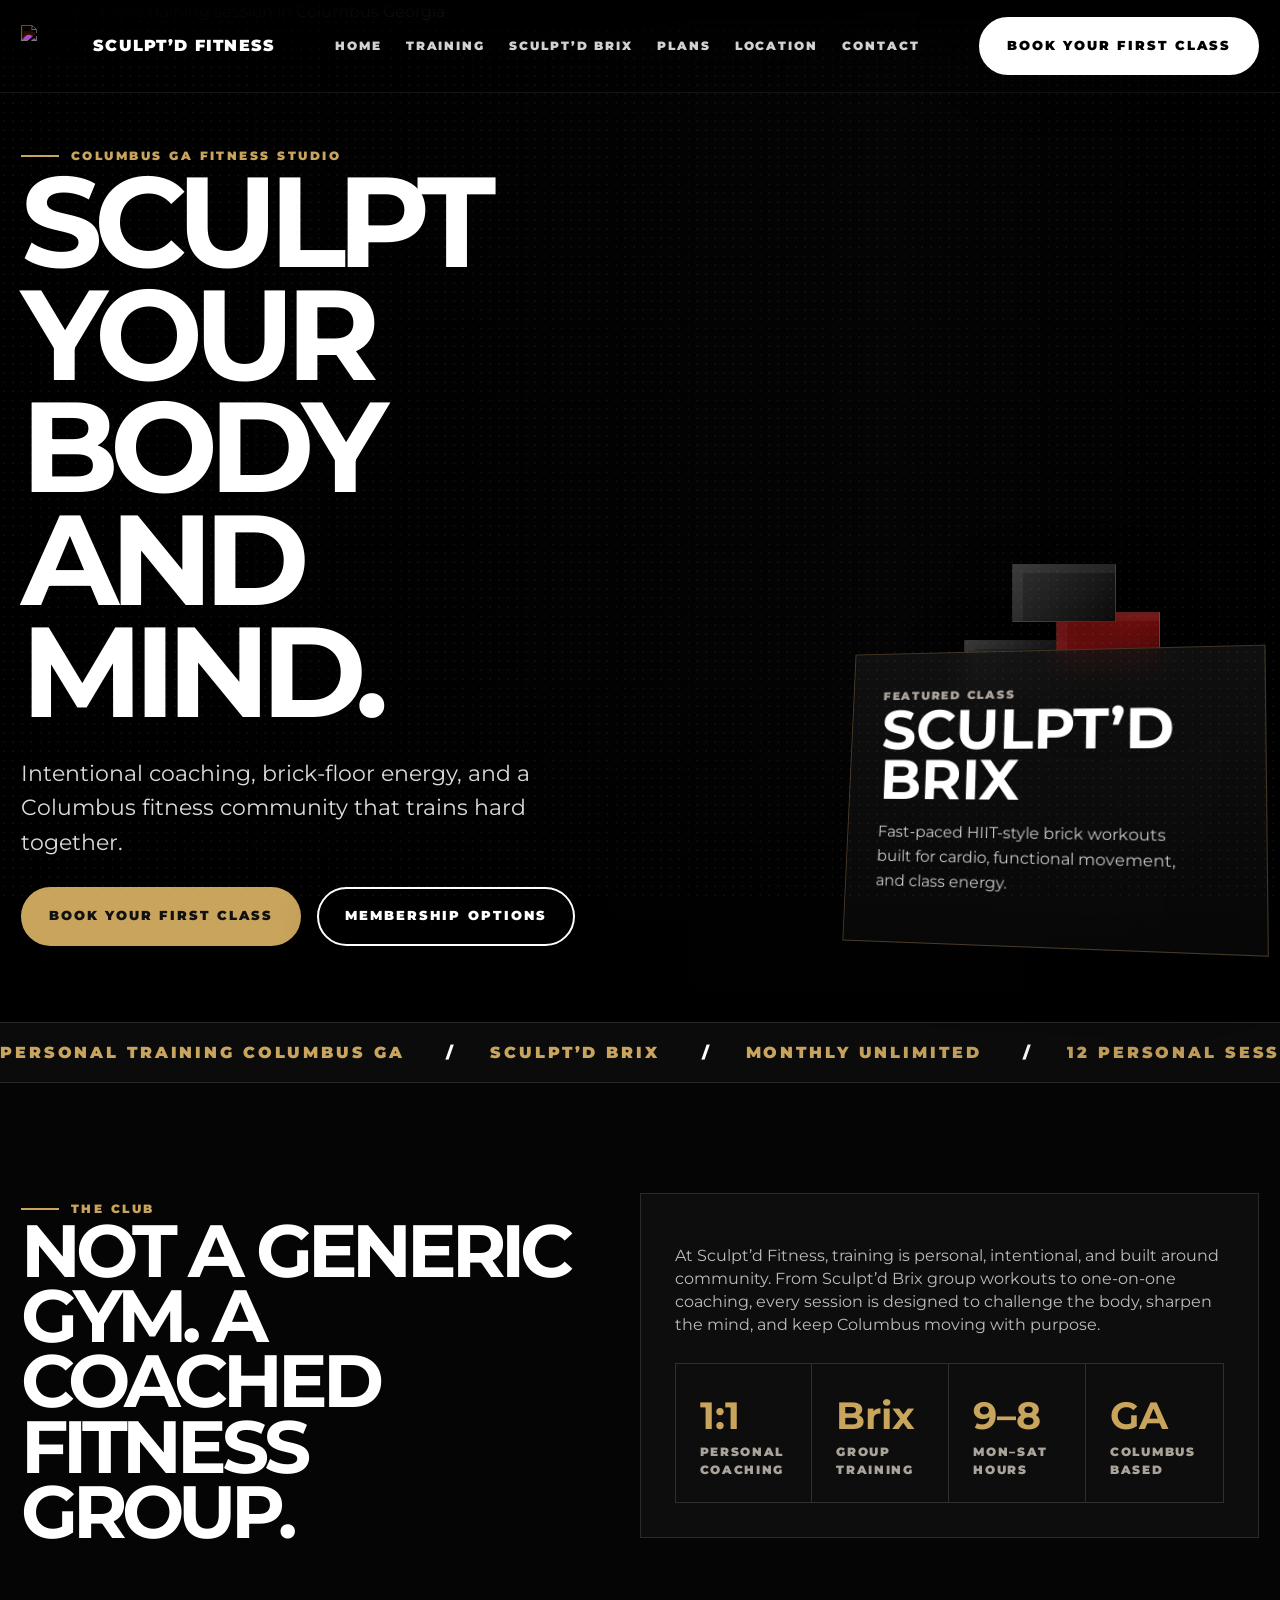
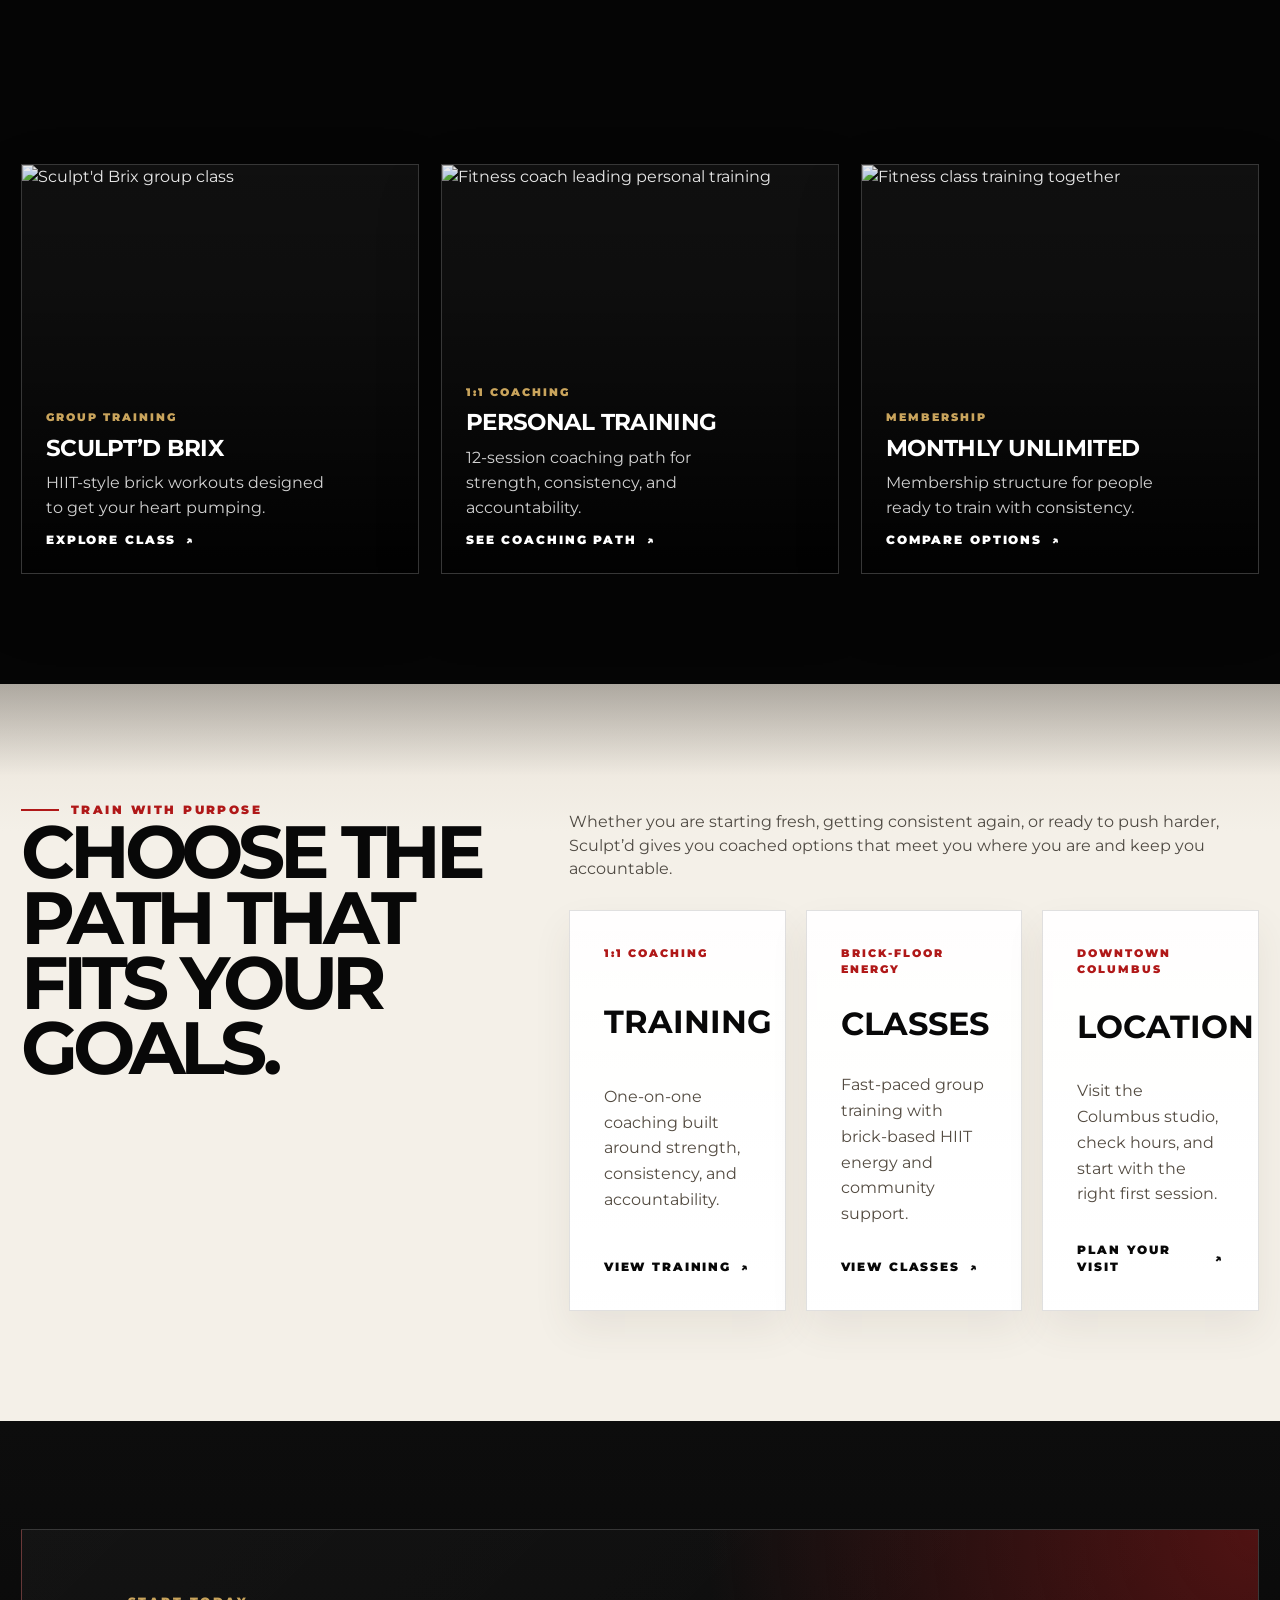
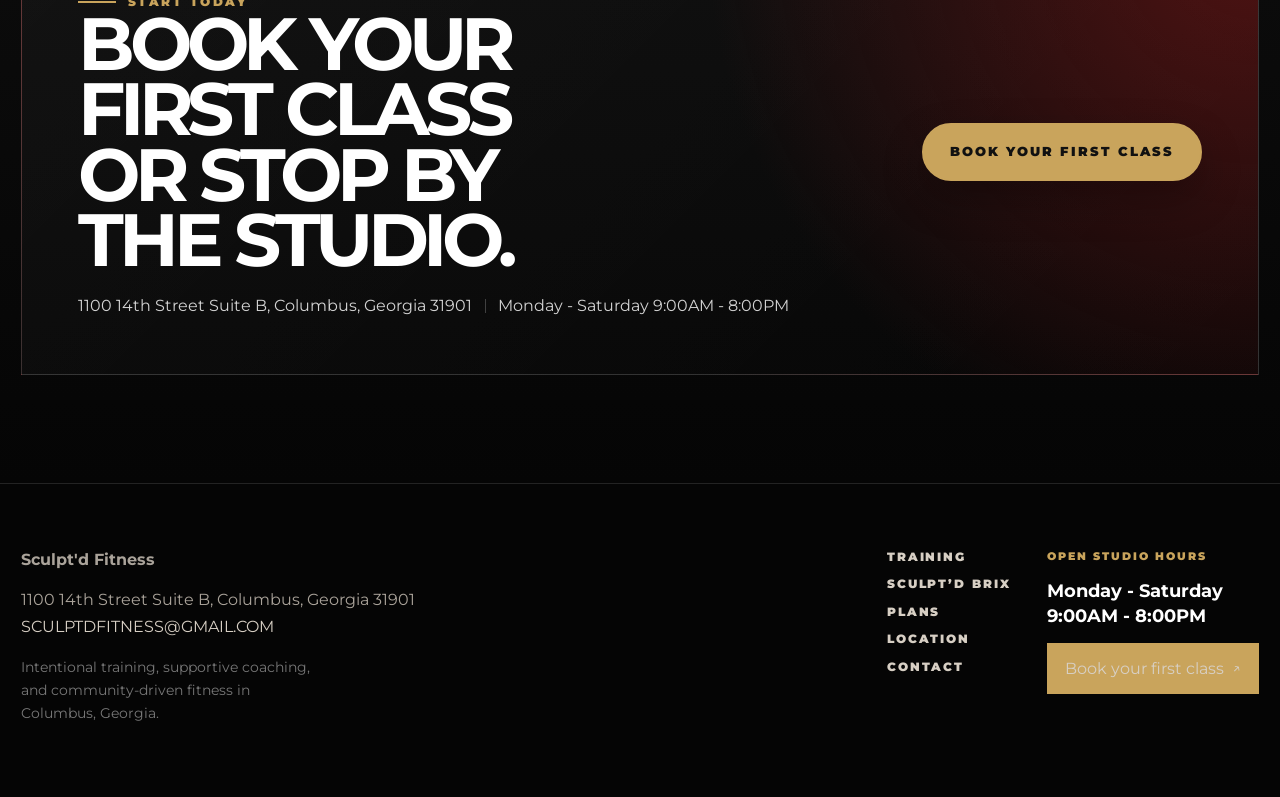
==== commit 38b4bb64: "feat: polish homepage hierarchy and CTAs" ====
--- a/index.html
+++ b/index.html
@@ -1 +1 @@
-<!doctype html><html lang="en"><head><meta charset="utf-8"><meta name="viewport" content="width=device-width,initial-scale=1"><title>Sculpt’d Fitness Columbus GA | Personal Training & Group Fitness</title><meta name="description" content="Sculpt’d Fitness in Columbus, GA offers intentional personal training, Sculpt’d Brix group classes, and supportive fitness coaching for body and mind."><link rel="canonical" href="https://sculptd-fitness-lynx-style.amplifyapp.com/"><meta name="robots" content="index,follow,max-image-preview:large"><meta property="og:type" content="website"><meta property="og:site_name" content="Sculpt'd Fitness"><meta property="og:title" content="Sculpt’d Fitness Columbus GA | Personal Training & Group Fitness"><meta property="og:description" content="Sculpt’d Fitness in Columbus, GA offers intentional personal training, Sculpt’d Brix group classes, and supportive fitness coaching for body and mind."><meta property="og:url" content="https://sculptd-fitness-lynx-style.amplifyapp.com/"><meta property="og:image" content="https://static.wixstatic.com/media/26e661_0a18be7fd16a49028273968df0d10be4~mv2.jpg/v1/fit/w_1920,h_1082,q_90,enc_avif,quality_auto/26e661_0a18be7fd16a49028273968df0d10be4~mv2.jpg"><meta name="twitter:card" content="summary_large_image"><meta name="theme-color" content="#050505"><link rel="preconnect" href="https://static.wixstatic.com"><link rel="preconnect" href="https://images.unsplash.com"><link rel="preconnect" href="https://fonts.gstatic.com" crossorigin><link href="https://fonts.googleapis.com/css2?family=Montserrat:wght@500;700;800;900&display=swap" rel="stylesheet"><link rel="stylesheet" href="/assets/styles.css"><script type="application/ld+json">{"@context":"https://schema.org","@graph":[{"@type":"HealthClub","name":"Sculpt'd Fitness","url":"https://sculptd-fitness-lynx-style.amplifyapp.com/","description":"Sculpt\u2019d Fitness in Columbus, GA offers intentional personal training, Sculpt\u2019d Brix group classes, and supportive fitness coaching for body and mind.","email":"SCULPTDFITNESS@GMAIL.COM","address":{"@type":"PostalAddress","streetAddress":"1100 14th Street Suite B","addressLocality":"Columbus","addressRegion":"GA","postalCode":"31901","addressCountry":"US"},"areaServed":["Columbus GA","Phenix City AL","Fort Moore","Midtown Columbus","Uptown Columbus"],"openingHours":"Mo-Sa 09:00-20:00","image":["https://static.wixstatic.com/media/26e661_0a18be7fd16a49028273968df0d10be4~mv2.jpg/v1/fit/w_1920,h_1082,q_90,enc_avif,quality_auto/26e661_0a18be7fd16a49028273968df0d10be4~mv2.jpg","https://static.wixstatic.com/media/26e661_332466b72b2a48c4b54aef858ad2193b~mv2.jpg/v1/fill/w_1920,h_1082,fp_0.43_0.16,q_90,enc_avif,quality_auto/26e661_332466b72b2a48c4b54aef858ad2193b~mv2.jpg"],"priceRange":"$$"},{"@type":"WebPage","name":"Sculpt\u2019d Fitness Columbus GA | Personal Training & Group Fitness","url":"https://sculptd-fitness-lynx-style.amplifyapp.com/","description":"Sculpt\u2019d Fitness in Columbus, GA offers intentional personal training, Sculpt\u2019d Brix group classes, and supportive fitness coaching for body and mind."}]}</script></head><body><div class="noise"></div><header class="top"><div class="wrap nav"><a class="brand" href="/"><img src="https://static.wixstatic.com/media/26e661_750575c9e4274ef0bce6923ff334ce80~mv2.png/v1/fit/w_960,h_540,q_90,enc_avif,quality_auto/26e661_750575c9e4274ef0bce6923ff334ce80~mv2.png" alt="Sculpt'd Fitness logo"><span>Sculpt’d Fitness</span></a><nav class="links"><a href="/">Home</a><a href="/personal-training-columbus-ga/">Training</a><a href="/sculptd-brix-columbus-ga/">Sculpt’d Brix</a><a href="/plans/">Plans</a><a href="/location/">Location</a><a href="/contact/">Contact</a></nav><a class="btn" href="/contact/">Book Online</a></div></header><main><section class="hero"><div class="hero-bg"><img src="https://static.wixstatic.com/media/26e661_0a18be7fd16a49028273968df0d10be4~mv2.jpg/v1/fit/w_1920,h_1082,q_90,enc_avif,quality_auto/26e661_0a18be7fd16a49028273968df0d10be4~mv2.jpg" alt="Sculpt'd Fitness training session in Columbus Georgia"></div><div class="wrap hero-grid"><div><span class="eyebrow">Columbus GA fitness studio</span><h1>Sculpt your body and mind.</h1><p class="lede">At Sculpt’d Fitness, we train with intention, build community, and transform mind and body in a supportive, motivating environment.</p><div class="hero-actions"><a class="btn" href="/contact/">Book your first class</a><a class="btn ghost" href="/plans/">Membership options</a></div></div><div class="motion-stage"><div class="bricks"><span class="brick"></span><span class="brick"></span><span class="brick"></span></div><div class="brick-card"><span>Featured class</span><b>Sculpt’d Brix</b><p>Fast-paced HIIT-style brick workouts built for cardio, functional movement, and class energy.</p></div></div></div></section><section class="strip"><div class="ticker"><span>Personal Training Columbus GA</span><span>Sculpt’d Brix</span><span>Monthly Unlimited</span><span>12 Personal Sessions</span><span>Group Fitness Classes</span><span>Downtown Columbus Fitness</span><span>Personal Training Columbus GA</span><span>Sculpt’d Brix</span></div></section><section class="section"><div class="wrap split"><div><span class="eyebrow">The club</span><h2>Not a generic gym. A coached fitness group.</h2></div><div class="dark-card"><p>At Sculpt’d Fitness, training is personal, intentional, and built around community. From Sculpt’d Brix group workouts to one-on-one coaching, every session is designed to challenge the body, sharpen the mind, and keep Columbus moving with purpose.</p><div class="number-grid"><div class="num"><b>1:1</b><span>Personal coaching</span></div><div class="num"><b>Brix</b><span>Group training</span></div><div class="num"><b>9–8</b><span>Mon–Sat hours</span></div><div class="num"><b>GA</b><span>Columbus based</span></div></div></div></div></section><section class="section"><div class="wrap grid"><a class="tile" href="/sculptd-brix-columbus-ga/"><img src="https://static.wixstatic.com/media/26e661_332466b72b2a48c4b54aef858ad2193b~mv2.jpg/v1/fill/w_1920,h_1082,fp_0.43_0.16,q_90,enc_avif,quality_auto/26e661_332466b72b2a48c4b54aef858ad2193b~mv2.jpg" alt="Sculpt'd Brix group class"><div class="tile-content"><h3>Sculpt’d Brix</h3><p>HIIT-style brick workouts designed to get your heart pumping.</p></div></a><a class="tile" href="/personal-training-columbus-ga/"><img src="https://static.wixstatic.com/media/26e661_a93cd46734074bb7bc2c0c026bea929a~mv2.jpg/v1/fit/w_1920,h_1082,q_90,enc_avif,quality_auto/26e661_a93cd46734074bb7bc2c0c026bea929a~mv2.jpg" alt="Fitness coach leading personal training"><div class="tile-content"><h3>Personal Training</h3><p>12-session coaching path for strength, consistency, and accountability.</p></div></a><a class="tile" href="/plans/"><img src="https://images.unsplash.com/photo-1518611012118-696072aa579a?auto=format&fit=crop&w=1800&q=86" alt="Fitness class training together"><div class="tile-content"><h3>Monthly Unlimited</h3><p>Membership structure for people ready to train with consistency.</p></div></a></div></section><section class="section white"><div class="wrap split"><div><span class="eyebrow">Train with purpose</span><h2>Choose the path that fits your goals.</h2></div><div><p>Whether you are starting fresh, getting consistent again, or ready to push harder, Sculpt’d gives you coached options that meet you where you are and keep you accountable.</p><div class="plans"><div class="plan"><strong>Training</strong><p>One-on-one coaching built around strength, consistency, and accountability.</p></div><div class="plan"><strong>Classes</strong><p>Fast-paced group training with brick-based HIIT energy and community support.</p></div><div class="plan"><strong>Location</strong><p>Visit the Columbus studio, check hours, and start with the right first session.</p></div></div></div></div></section><section class="cta"><div class="wrap cta-box"><div><span class="eyebrow">Start today</span><h2>Book online or visit the studio.</h2><p>1100 14th Street Suite B, Columbus, Georgia 31901 • Monday - Saturday 9:00AM - 8:00PM</p></div><a class="btn" href="/contact/">Book Your First Class</a></div></section></main><footer><div class="wrap foot"><div><b>Sculpt'd Fitness</b><p>1100 14th Street Suite B, Columbus, Georgia 31901<br>SCULPTDFITNESS@GMAIL.COM</p><p class="fine">Intentional training, supportive coaching, and community-driven fitness in Columbus, Georgia.</p></div><div>Monday - Saturday 9:00AM - 8:00PM</div></div></footer><script src="/assets/site.js" defer></script></body></html>+<!doctype html><html lang="en"><head><meta charset="utf-8"><meta name="viewport" content="width=device-width,initial-scale=1"><title>Sculpt’d Fitness Columbus GA | Personal Training & Group Fitness</title><meta name="description" content="Sculpt’d Fitness in Columbus, GA offers intentional personal training, Sculpt’d Brix group classes, and supportive fitness coaching for body and mind."><link rel="canonical" href="https://sculptd-fitness-lynx-style.amplifyapp.com/"><meta name="robots" content="index,follow,max-image-preview:large"><meta property="og:type" content="website"><meta property="og:site_name" content="Sculpt'd Fitness"><meta property="og:title" content="Sculpt’d Fitness Columbus GA | Personal Training & Group Fitness"><meta property="og:description" content="Sculpt’d Fitness in Columbus, GA offers intentional personal training, Sculpt’d Brix group classes, and supportive fitness coaching for body and mind."><meta property="og:url" content="https://sculptd-fitness-lynx-style.amplifyapp.com/"><meta property="og:image" content="https://static.wixstatic.com/media/26e661_0a18be7fd16a49028273968df0d10be4~mv2.jpg/v1/fit/w_1920,h_1082,q_90,enc_avif,quality_auto/26e661_0a18be7fd16a49028273968df0d10be4~mv2.jpg"><meta name="twitter:card" content="summary_large_image"><meta name="theme-color" content="#050505"><link rel="preconnect" href="https://static.wixstatic.com"><link rel="preconnect" href="https://images.unsplash.com"><link rel="preconnect" href="https://fonts.gstatic.com" crossorigin><link href="https://fonts.googleapis.com/css2?family=Montserrat:wght@500;700;800;900&display=swap" rel="stylesheet"><link rel="stylesheet" href="/assets/styles.css"><script type="application/ld+json">{"@context":"https://schema.org","@graph":[{"@type":"HealthClub","name":"Sculpt'd Fitness","url":"https://sculptd-fitness-lynx-style.amplifyapp.com/","description":"Sculpt\u2019d Fitness in Columbus, GA offers intentional personal training, Sculpt\u2019d Brix group classes, and supportive fitness coaching for body and mind.","email":"SCULPTDFITNESS@GMAIL.COM","address":{"@type":"PostalAddress","streetAddress":"1100 14th Street Suite B","addressLocality":"Columbus","addressRegion":"GA","postalCode":"31901","addressCountry":"US"},"areaServed":["Columbus GA","Phenix City AL","Fort Moore","Midtown Columbus","Uptown Columbus"],"openingHours":"Mo-Sa 09:00-20:00","image":["https://static.wixstatic.com/media/26e661_0a18be7fd16a49028273968df0d10be4~mv2.jpg/v1/fit/w_1920,h_1082,q_90,enc_avif,quality_auto/26e661_0a18be7fd16a49028273968df0d10be4~mv2.jpg","https://static.wixstatic.com/media/26e661_332466b72b2a48c4b54aef858ad2193b~mv2.jpg/v1/fill/w_1920,h_1082,fp_0.43_0.16,q_90,enc_avif,quality_auto/26e661_332466b72b2a48c4b54aef858ad2193b~mv2.jpg"],"priceRange":"$$"},{"@type":"WebPage","name":"Sculpt\u2019d Fitness Columbus GA | Personal Training & Group Fitness","url":"https://sculptd-fitness-lynx-style.amplifyapp.com/","description":"Sculpt\u2019d Fitness in Columbus, GA offers intentional personal training, Sculpt\u2019d Brix group classes, and supportive fitness coaching for body and mind."}]}</script></head><body><div class="noise"></div><header class="top"><div class="wrap nav"><a class="brand" href="/"><img src="https://static.wixstatic.com/media/26e661_750575c9e4274ef0bce6923ff334ce80~mv2.png/v1/fit/w_960,h_540,q_90,enc_avif,quality_auto/26e661_750575c9e4274ef0bce6923ff334ce80~mv2.png" alt="Sculpt'd Fitness logo"><span>Sculpt’d Fitness</span></a><nav class="links"><a href="/">Home</a><a href="/personal-training-columbus-ga/">Training</a><a href="/sculptd-brix-columbus-ga/">Sculpt’d Brix</a><a href="/plans/">Plans</a><a href="/location/">Location</a><a href="/contact/">Contact</a></nav><a class="btn" href="/contact/">Book Your First Class</a></div></header><main><section class="hero"><div class="hero-bg"><img src="https://static.wixstatic.com/media/26e661_0a18be7fd16a49028273968df0d10be4~mv2.jpg/v1/fit/w_1920,h_1082,q_90,enc_avif,quality_auto/26e661_0a18be7fd16a49028273968df0d10be4~mv2.jpg" alt="Sculpt'd Fitness training session in Columbus Georgia"></div><div class="wrap hero-grid"><div><span class="eyebrow">Columbus GA fitness studio</span><h1>Sculpt your body and mind.</h1><p class="lede">Intentional coaching, brick-floor energy, and a Columbus fitness community that trains hard together.</p><div class="hero-actions"><a class="btn" href="/contact/">Book your first class</a><a class="btn ghost" href="/plans/">Membership options</a></div></div><div class="motion-stage"><div class="bricks"><span class="brick"></span><span class="brick"></span><span class="brick"></span></div><div class="brick-card"><span>Featured class</span><b>Sculpt’d Brix</b><p>Fast-paced HIIT-style brick workouts built for cardio, functional movement, and class energy.</p></div></div></div></section><section class="strip"><div class="ticker"><span>Personal Training Columbus GA</span><span>Sculpt’d Brix</span><span>Monthly Unlimited</span><span>12 Personal Sessions</span><span>Group Fitness Classes</span><span>Downtown Columbus Fitness</span><span>Personal Training Columbus GA</span><span>Sculpt’d Brix</span></div></section><section class="section"><div class="wrap split"><div><span class="eyebrow">The club</span><h2>Not a generic gym. A coached fitness group.</h2></div><div class="dark-card"><p>At Sculpt’d Fitness, training is personal, intentional, and built around community. From Sculpt’d Brix group workouts to one-on-one coaching, every session is designed to challenge the body, sharpen the mind, and keep Columbus moving with purpose.</p><div class="number-grid"><div class="num"><b>1:1</b><span>Personal coaching</span></div><div class="num"><b>Brix</b><span>Group training</span></div><div class="num"><b>9–8</b><span>Mon–Sat hours</span></div><div class="num"><b>GA</b><span>Columbus based</span></div></div></div></div></section><section class="section"><div class="wrap grid"><a class="tile" href="/sculptd-brix-columbus-ga/"><img src="https://static.wixstatic.com/media/26e661_332466b72b2a48c4b54aef858ad2193b~mv2.jpg/v1/fill/w_1920,h_1082,fp_0.43_0.16,q_90,enc_avif,quality_auto/26e661_332466b72b2a48c4b54aef858ad2193b~mv2.jpg" alt="Sculpt'd Brix group class"><div class="tile-content"><span class="tile-kicker">Group training</span><h3>Sculpt’d Brix</h3><p>HIIT-style brick workouts designed to get your heart pumping.</p><span class="tile-cta">Explore class</span></div></a><a class="tile" href="/personal-training-columbus-ga/"><img src="https://static.wixstatic.com/media/26e661_a93cd46734074bb7bc2c0c026bea929a~mv2.jpg/v1/fit/w_1920,h_1082,q_90,enc_avif,quality_auto/26e661_a93cd46734074bb7bc2c0c026bea929a~mv2.jpg" alt="Fitness coach leading personal training"><div class="tile-content"><span class="tile-kicker">1:1 coaching</span><h3>Personal Training</h3><p>12-session coaching path for strength, consistency, and accountability.</p><span class="tile-cta">See coaching path</span></div></a><a class="tile" href="/plans/"><img src="https://images.unsplash.com/photo-1518611012118-696072aa579a?auto=format&fit=crop&w=1800&q=86" alt="Fitness class training together"><div class="tile-content"><span class="tile-kicker">Membership</span><h3>Monthly Unlimited</h3><p>Membership structure for people ready to train with consistency.</p><span class="tile-cta">Compare options</span></div></a></div></section><section class="section white"><div class="wrap split"><div><span class="eyebrow">Train with purpose</span><h2>Choose the path that fits your goals.</h2></div><div><p>Whether you are starting fresh, getting consistent again, or ready to push harder, Sculpt’d gives you coached options that meet you where you are and keep you accountable.</p><div class="plans"><a class="plan" href="/personal-training-columbus-ga/"><span class="plan-kicker">1:1 coaching</span><strong>Training</strong><p>One-on-one coaching built around strength, consistency, and accountability.</p><span class="plan-cta">View training</span></a><a class="plan" href="/sculptd-brix-columbus-ga/"><span class="plan-kicker">Brick-floor energy</span><strong>Classes</strong><p>Fast-paced group training with brick-based HIIT energy and community support.</p><span class="plan-cta">View classes</span></a><a class="plan" href="/location/"><span class="plan-kicker">Downtown Columbus</span><strong>Location</strong><p>Visit the Columbus studio, check hours, and start with the right first session.</p><span class="plan-cta">Plan your visit</span></a></div></div></div></section><section class="cta"><div class="wrap cta-box"><div><span class="eyebrow">Start today</span><h2>Book your first class or stop by the studio.</h2><p class="cta-meta"><span>1100 14th Street Suite B, Columbus, Georgia 31901</span><span>Monday - Saturday 9:00AM - 8:00PM</span></p></div><a class="btn" href="/contact/">Book Your First Class</a></div></section></main><footer><div class="wrap foot"><div><b>Sculpt'd Fitness</b><p>1100 14th Street Suite B, Columbus, Georgia 31901<br><a class="footer-link" href="mailto:sculptdfitness@gmail.com">SCULPTDFITNESS@GMAIL.COM</a></p><p class="fine foot-note">Intentional training, supportive coaching, and community-driven fitness in Columbus, Georgia.</p></div><nav class="foot-nav" aria-label="Footer"><a href="/personal-training-columbus-ga/">Training</a><a href="/sculptd-brix-columbus-ga/">Sculpt’d Brix</a><a href="/plans/">Plans</a><a href="/location/">Location</a><a href="/contact/">Contact</a></nav><div class="foot-aside"><span class="foot-label">Open studio hours</span><strong>Monday - Saturday<br>9:00AM - 8:00PM</strong><a class="footer-link footer-cta" href="/contact/">Book your first class</a></div></div></footer><script src="/assets/site.js" defer></script></body></html>
--- a/assets/styles.css
+++ b/assets/styles.css
@@ -83,3 +83,81 @@
 /* Let grid children shrink instead of forcing horizontal overflow on tablets. */
 .hero-grid>*,.split>*,.grid>*,.plans>*,.cta-box>*,.locbox>*{min-width:0;}
 .ticker{max-width:100%;}
+
+
+/* Homepage polish pass: hierarchy, card affordance, CTA clarity, and footer finish. */
+h1{font-size:clamp(4.2rem,10vw,9.4rem);max-width:8.5ch;}
+h2{font-size:clamp(2.8rem,5.8vw,5.8rem);max-width:11ch;}
+.lede{max-width:36rem;color:rgba(255,255,255,.86);line-height:1.58;}
+.btn{font-size:.8rem;padding:18px 26px;border-radius:999px;box-shadow:0 18px 40px rgba(0,0,0,.26);}
+.top .btn{white-space:nowrap;}
+.hero-actions{gap:16px;align-items:center;}
+.hero-actions .btn:first-child,.cta-box .btn,.footer-cta{background:var(--gold);border-color:var(--gold);color:#111;}
+.hero-actions .btn:first-child:hover,.cta-box .btn:hover,.footer-cta:hover{background:#fff;border-color:#fff;color:#050505;}
+.motion-stage{display:flex;justify-content:flex-end;align-items:flex-end;}
+.brick-card{width:min(420px,90%);padding:32px;border-color:rgba(201,164,92,.3);background:linear-gradient(180deg,rgba(18,18,18,.84),rgba(7,7,7,.92));}
+.brick-card p{color:rgba(255,255,255,.78);line-height:1.56;max-width:30ch;}
+.grid{gap:22px;}
+.tile{min-height:410px;border-color:rgba(255,255,255,.16);box-shadow:0 28px 60px rgba(0,0,0,.24);}
+.tile:hover{transform:translateY(-10px) rotateX(2deg) rotateY(-1.5deg);box-shadow:0 38px 75px rgba(0,0,0,.36);}
+.tile:after{background:linear-gradient(180deg,rgba(0,0,0,.08) 0%,rgba(0,0,0,.2) 30%,rgba(0,0,0,.92) 100%);}
+.tile-content{display:grid;gap:12px;left:24px;right:24px;bottom:24px;}
+.tile-kicker,.plan-kicker,.foot-label{font-size:.7rem;font-weight:900;letter-spacing:.18em;text-transform:uppercase;}
+.tile-kicker{color:var(--gold);}
+.tile-content p{margin:0;max-width:26ch;color:rgba(255,255,255,.82);line-height:1.58;}
+.tile-cta,.plan-cta{display:inline-flex;align-items:center;gap:10px;font-size:.73rem;font-weight:900;letter-spacing:.16em;text-transform:uppercase;}
+.tile-cta{color:#fff;}
+.tile-cta::after,.plan-cta::after,.footer-cta::after{content:'↗';font-size:.92em;}
+.white{position:relative;background:linear-gradient(180deg,#e8e1d6 0%,var(--soft) 20%,var(--soft) 100%);}
+.white::before{content:'';position:absolute;inset:0 0 auto;height:92px;background:linear-gradient(180deg,rgba(5,5,5,.26),rgba(5,5,5,0));pointer-events:none;}
+.white .split{align-items:start;grid-template-columns:.84fr 1.16fr;gap:48px;}
+.plans{gap:20px;margin-top:30px;}
+.plan{color:#080808;text-decoration:none;gap:32px;position:relative;overflow:hidden;border-color:rgba(0,0,0,.12);background:linear-gradient(180deg,rgba(255,255,255,.96),#fff);box-shadow:0 18px 36px rgba(77,64,45,.08);transition:.24s transform,.24s border-color,.24s box-shadow;}
+.plan:hover{transform:translateY(-6px);border-color:rgba(176,24,24,.32);box-shadow:0 28px 46px rgba(77,64,45,.14);}
+.plan strong{max-width:none;}
+.plan p{margin:0;line-height:1.62;color:#534b41;}
+.plan-kicker{color:var(--red);}
+.plan-cta{color:#080808;}
+.cta{padding:108px 0;background:linear-gradient(180deg,#0d0d0d,#050505);}
+.cta-box{grid-template-columns:minmax(0,1fr) auto;gap:28px 54px;padding:56px;background:radial-gradient(circle at top right,rgba(98,20,20,.78),transparent 42%),linear-gradient(135deg,rgba(255,255,255,.03),rgba(255,255,255,0));}
+.cta-box h2{max-width:10ch;}
+.cta-meta{display:flex;flex-wrap:wrap;gap:14px 26px;margin:22px 0 0;color:rgba(255,255,255,.82);}
+.cta-meta span{position:relative;}
+.cta-meta span+span::before{content:'';position:absolute;left:-13px;top:50%;width:1px;height:14px;background:rgba(255,255,255,.22);transform:translateY(-50%);}
+footer{padding:64px 0 58px;}
+.foot{grid-template-columns:minmax(0,1.2fr) auto auto;gap:36px;align-items:start;}
+.foot p{line-height:1.68;}
+.foot-nav{display:grid;gap:10px;align-content:start;}
+.foot-nav a,.footer-link{color:#d7cfc4;text-decoration:none;transition:.2s color,.2s transform;}
+.foot-nav a{text-transform:uppercase;font-size:.76rem;font-weight:900;letter-spacing:.16em;}
+.foot-nav a:hover,.footer-link:hover{color:var(--gold);}
+.footer-link{display:inline-flex;align-items:center;gap:8px;}
+.foot-aside{display:grid;gap:14px;justify-items:start;text-align:left;}
+.foot-aside strong{font-size:1.1rem;line-height:1.45;color:#fff;}
+.foot-label{color:var(--gold);}
+.footer-cta{padding:14px 18px;box-shadow:none;}
+.foot-note{max-width:34ch;}
+.btn:focus-visible,.tile:focus-visible,.plan:focus-visible,.foot-nav a:focus-visible,.footer-link:focus-visible{outline:2px solid var(--gold);outline-offset:4px;}
+@media (max-width:940px){
+  h1{font-size:clamp(3.6rem,13vw,6rem);max-width:9ch;}
+  h2{font-size:clamp(2.35rem,8vw,4.35rem);}
+  .tile{min-height:360px;}
+  .foot{grid-template-columns:1fr 1fr;}
+  .foot-nav{grid-column:1/-1;grid-template-columns:repeat(5,max-content);gap:14px 18px;}
+}
+@media (max-width:760px){
+  .btn{font-size:.72rem;padding:15px 18px;}
+  .grid{gap:16px;}
+  .tile{min-height:320px;}
+  .tile-content{left:18px;right:18px;bottom:18px;gap:10px;}
+  .plans{margin-top:24px;}
+  .plan{gap:22px;}
+  .cta-box{padding:30px 24px;gap:22px;}
+  .cta-meta{gap:10px 0;flex-direction:column;}
+  .cta-meta span+span::before{display:none;}
+  .foot{grid-template-columns:1fr;gap:20px;}
+  .foot-nav{grid-template-columns:1fr 1fr;}
+}
+@media (max-width:430px){
+  .foot-nav{grid-template-columns:1fr;}
+}
